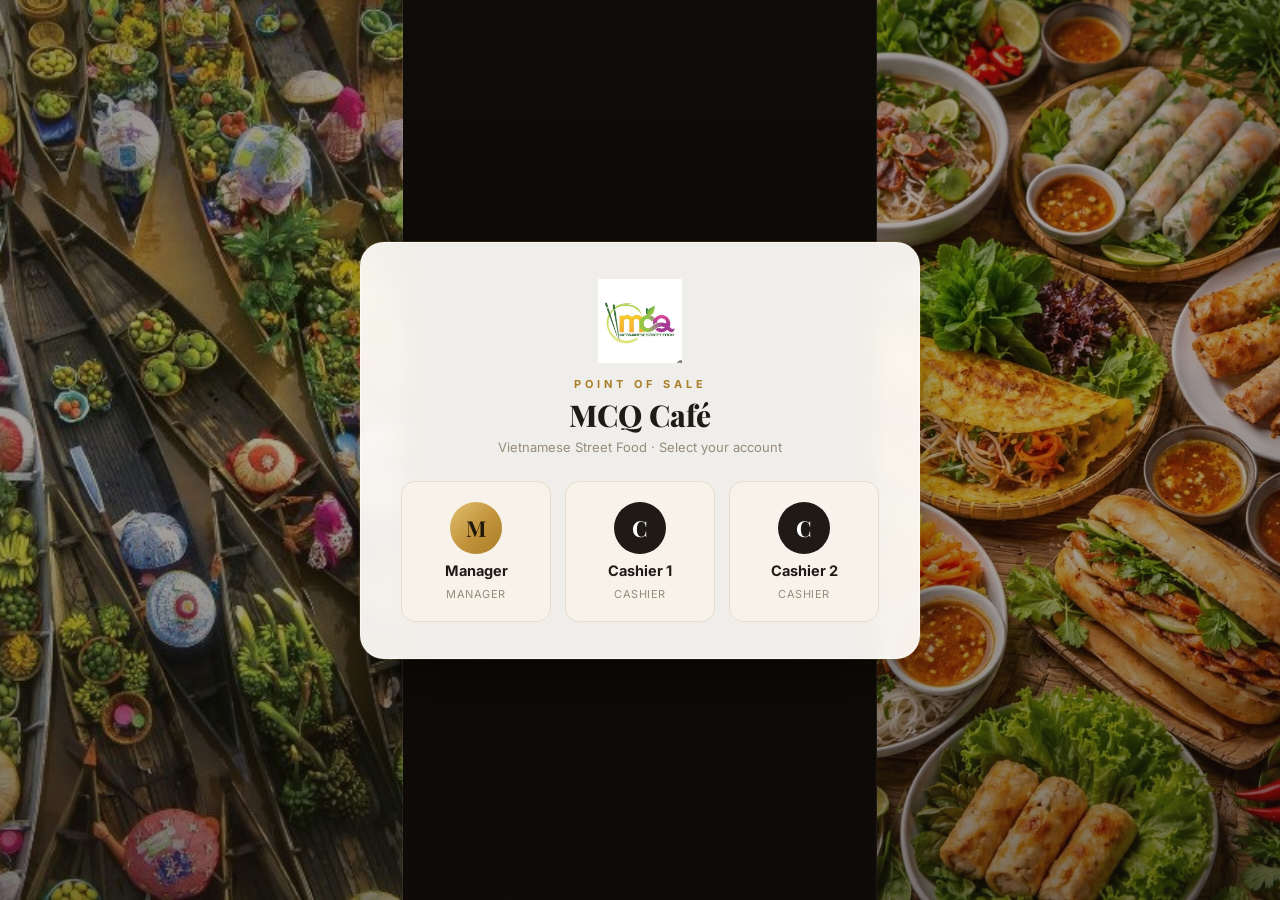
==== index.html @ 5439dcbd "Redesign checkout + live customer display with thank-you Counter / checkout: - Bigger, organised che" ====
<!DOCTYPE html>
<html lang="en">
<head>
  <meta charset="UTF-8">
  <meta name="viewport" content="width=device-width, initial-scale=1.0, maximum-scale=1.0, user-scalable=no">
  <meta name="theme-color" content="#1d1916">
  <title>MCQ Café · POS</title>
  <link rel="preconnect" href="https://fonts.googleapis.com">
  <link rel="preconnect" href="https://fonts.gstatic.com" crossorigin>
  <link href="https://fonts.googleapis.com/css2?family=Playfair+Display:wght@600;700;800&family=Inter:wght@400;500;600;700&display=swap" rel="stylesheet">
  <link rel="stylesheet" href="assets/css/styles.css?v=26">
</head>
<body>
  <noscript>This POS requires JavaScript to be enabled.</noscript>
  <!-- App is rendered by assets/js/ui.js -->
  <script src="assets/js/data.js?v=26"></script>
  <script src="assets/js/store.js?v=26"></script>
  <script src="assets/js/ui.js?v=26"></script>
</body>
</html>
---- assets/css/styles.css ----
/* ============================================================================
 * MCQ Café POS — Stylesheet
 * A warm, premium Vietnamese-café aesthetic: charcoal + gold + cream.
 * ==========================================================================*/
:root {
  --bg: #efe9dd;
  /* soft pastel mesh on warm cream — faint colour blooms in the corners give the
   * canvas life without competing with the vivid menu colours. */
  --bg-grad:
    radial-gradient(58% 52% at 6% 4%,  rgba(255, 188, 138, .26) 0%, rgba(255,188,138,0) 60%),
    radial-gradient(54% 50% at 96% 3%, rgba(140, 210, 190, .22) 0%, rgba(140,210,190,0) 62%),
    radial-gradient(60% 58% at 92% 94%, rgba(188, 164, 230, .20) 0%, rgba(188,164,230,0) 62%),
    radial-gradient(56% 54% at 3% 97%, rgba(245, 205, 120, .22) 0%, rgba(245,205,120,0) 60%),
    linear-gradient(135deg, #f7f2ea 0%, #ebe2d2 100%);
  --surface: #fffdf9;
  --surface-2: #f8f3ea;
  --ink: #1f1a15;
  --ink-2: #50473d;
  --muted: #968c7d;
  --line: #e7ddcd;
  --rail: #1a1613;
  --rail-2: #2a231d;
  --rail-grad: linear-gradient(180deg, #221c17 0%, #15110d 100%);
  --rail-ink: #efe7d8;
  --rail-muted: #a3977f;
  --gold: #c79a3f;
  --gold-2: #a87e28;
  --gold-3: #8a661d;
  --gold-grad: linear-gradient(135deg, #e3c071 0%, #c1923a 55%, #a87e28 100%);
  --gold-soft: #f4e9cd;
  --red: #9b2226;
  --red-soft: #f6e3e0;
  --green: #2f8f63;
  --green-2: #267350;
  --green-soft: #e3f3ea;
  --purple: #7251b5;
  --purple-2: #4b2e83;
  --purple-soft: #f1ebfb;
  --accent: #c79a3f; /* per-category colour; overridden inline per chip/card */
  --radius: 14px;
  --radius-sm: 10px;
  --shadow: 0 12px 34px -14px rgba(45, 32, 12, 0.30);
  --shadow-sm: 0 2px 10px -3px rgba(45, 32, 12, 0.20);
  --serif: 'Playfair Display', Georgia, serif;
  --sans: 'Inter', -apple-system, BlinkMacSystemFont, 'Segoe UI', sans-serif;
}

* { box-sizing: border-box; margin: 0; padding: 0; }
html, body { height: 100%; }
body {
  font-family: var(--sans);
  color: var(--ink);
  background: var(--bg-grad);
  background-attachment: fixed;
  -webkit-font-smoothing: antialiased;
  overflow: hidden;
}
button { font-family: inherit; cursor: pointer; border: none; background: none; color: inherit; }
input, select, textarea { font-family: inherit; font-size: 14px; color: var(--ink); }
::-webkit-scrollbar { width: 9px; height: 9px; }
::-webkit-scrollbar-thumb { background: #d8cdbb; border-radius: 8px; }
::-webkit-scrollbar-track { background: transparent; }

/* ---- App shell --------------------------------------------------------- */
#app { display: flex; height: 100vh; height: 100dvh; }
#main { flex: 1; display: flex; flex-direction: column; min-width: 0; }

/* ---- Rail -------------------------------------------------------------- */
#rail {
  width: 104px; background: var(--rail-grad); color: var(--rail-ink);
  display: flex; flex-direction: column; align-items: center;
  padding: 18px 10px; gap: 8px; flex-shrink: 0;
  border-right: 1px solid rgba(199, 154, 63, .22);
  box-shadow: 1px 0 0 rgba(0,0,0,.2);
}
.brand { text-align: center; margin-bottom: 14px; }
.brand-mark {
  font-family: var(--serif); font-weight: 800; font-size: 26px;
  letter-spacing: 1px; color: var(--gold);
  width: 56px; height: 56px; line-height: 56px; margin: 0 auto;
  border: 2px solid var(--gold); border-radius: 16px;
  background: linear-gradient(160deg, #2a241f, #181410);
}
.brand-sub { font-size: 10px; letter-spacing: 4px; color: var(--rail-muted); margin-top: 6px; }
.rail-nav { display: flex; flex-direction: column; gap: 6px; width: 100%; }
.rail-btn {
  position: relative; width: 100%; padding: 14px 6px; border-radius: var(--radius-sm);
  display: flex; flex-direction: column; align-items: center; gap: 5px;
  color: var(--rail-muted); transition: .18s; font-size: 11.5px; font-weight: 600;
}
.rail-btn .rail-ico { font-size: 23px; filter: grayscale(.2); }
.rail-btn:hover { background: var(--rail-2); color: var(--rail-ink); }
.rail-btn.active { background: var(--gold-grad); color: #1d1610; box-shadow: 0 6px 16px -6px rgba(199,154,63,.6); }
.rail-btn.active .rail-ico { filter: none; }
.rail-badge {
  position: absolute; top: 6px; right: 14px; background: var(--red); color: #fff;
  font-size: 10px; min-width: 17px; height: 17px; line-height: 17px; border-radius: 9px; padding: 0 4px;
}
.rail-foot { margin-top: auto; font-size: 10px; color: var(--rail-muted); display: flex; flex-direction: column; align-items: center; gap: 3px; }
.rail-foot .rail-ico { font-size: 10px; }

/* ---- Topbar ------------------------------------------------------------ */
#topbar {
  height: 66px; flex-shrink: 0; background: var(--surface);
  border-bottom: 1px solid var(--line);
  box-shadow: 0 1px 0 rgba(199,154,63,.18), var(--shadow-sm);
  display: flex; align-items: center; justify-content: space-between; padding: 0 26px; z-index: 2;
}
#topbar h1 { font-family: var(--serif); font-size: 23px; font-weight: 700; }
.tb-tag { font-family: var(--sans); font-size: 12px; font-weight: 500; color: var(--gold-2); letter-spacing: 1px; margin-left: 8px; text-transform: uppercase; }
.tb-right { display: flex; align-items: center; gap: 16px; }
.tb-clock { font-size: 13px; color: var(--ink-2); font-weight: 500; }
.tb-cashier { display: flex; align-items: center; gap: 7px; font-size: 13px; font-weight: 600; background: var(--surface-2); padding: 8px 14px; border-radius: 30px; border: 1px solid var(--line); }
.tb-cashier .dot { width: 8px; height: 8px; border-radius: 50%; background: var(--green); }
body.training-mode #topbar {
  border-bottom-color: rgba(114, 81, 181, .45);
  box-shadow: inset 0 -3px 0 rgba(155, 34, 38, .16), 0 2px 0 rgba(114,81,181,.22), var(--shadow-sm);
}
body.training-mode #view::after {
  content: 'TRAINING MODE';
  position: fixed; right: 34px; bottom: 28px; z-index: 6; pointer-events: none;
  font-family: var(--serif); font-size: 42px; font-weight: 800; letter-spacing: 2px;
  color: var(--purple); opacity: .105; transform: rotate(-8deg);
}

#view { flex: 1; min-height: 0; overflow: hidden; }

/* ======================================================================== *
 * POS
 * ======================================================================== */
.pos { display: grid; grid-template-columns: minmax(0, 1fr) 560px; height: 100%; min-height: 0; }
.pos-menu { display: flex; flex-direction: column; min-width: 0; min-height: 0; padding: 20px 24px 0; overflow: hidden; }
.pos-cart { background: var(--surface); border-left: 1px solid var(--line); display: flex; flex-direction: column; min-height: 0; }
.pos-cart.cart-flash { animation: cartFlash .48s ease; }
@keyframes cartFlash {
  0% { box-shadow: inset 5px 0 0 rgba(47,143,99,0), inset 0 0 0 rgba(199,154,63,0); }
  35% { box-shadow: inset 5px 0 0 rgba(47,143,99,.42), inset 0 0 0 999px rgba(244,233,205,.18); }
  100% { box-shadow: inset 5px 0 0 rgba(47,143,99,0), inset 0 0 0 rgba(199,154,63,0); }
}

/* category bar — wraps so every category is always one tap away (no hidden scroll) */
.cat-bar { display: flex; flex-wrap: wrap; gap: 10px; padding-bottom: 14px; flex-shrink: 0; }
.cat-chip {
  display: flex; align-items: center; gap: 10px; white-space: nowrap;
  min-height: 52px; padding: 12px 20px 12px 12px; border-radius: 30px;
  background: color-mix(in srgb, var(--accent) 8%, var(--surface));
  border: 1.5px solid color-mix(in srgb, var(--accent) 30%, var(--line));
  font-size: 15.5px; font-weight: 700; color: color-mix(in srgb, var(--accent) 52%, var(--ink));
  transition: .15s; box-shadow: var(--shadow-sm);
}
/* each chip carries its colour in a little token, even at rest */
.cat-chip .cat-ico {
  font-size: 19px; width: 34px; height: 34px; line-height: 34px; text-align: center;
  border-radius: 50%; background: color-mix(in srgb, var(--accent) 20%, #fff);
  box-shadow: inset 0 0 0 1.5px color-mix(in srgb, var(--accent) 35%, transparent);
  transition: .15s;
}
.cat-chip:hover {
  background: color-mix(in srgb, var(--accent) 15%, var(--surface));
  border-color: var(--accent); color: color-mix(in srgb, var(--accent) 70%, var(--ink));
  transform: translateY(-1px);
}
.cat-chip.active {
  background: linear-gradient(135deg, color-mix(in srgb, var(--accent) 86%, #fff), var(--accent));
  color: #fff; border-color: var(--accent); text-shadow: 0 1px 2px rgba(0,0,0,.28);
  box-shadow: 0 9px 20px -8px color-mix(in srgb, var(--accent) 75%, transparent);
}
.cat-chip.active .cat-ico { background: rgba(255,255,255,.22); box-shadow: inset 0 0 0 1.5px rgba(255,255,255,.35); }

.training-banner {
  display: flex; align-items: center; justify-content: space-between; gap: 14px;
  margin-bottom: 12px; padding: 12px 16px; border-radius: var(--radius-sm);
  background: linear-gradient(100deg, var(--purple-soft), #fff8f1);
  border: 1px solid rgba(114, 81, 181, .28); color: var(--purple-2);
  font-size: 13.5px; font-weight: 700;
}
.training-banner span { color: var(--purple); font-weight: 600; }

/* menu grid */
.menu-grid {
  flex: 1; min-height: 0; overflow-y: auto; overflow-x: hidden; padding: 2px 4px 22px 0;
  display: grid; grid-template-columns: repeat(auto-fill, minmax(220px, 1fr)); grid-auto-rows: minmax(300px, auto); gap: 15px; align-content: start; align-items: stretch;
}
.m-card {
  position: relative; background: var(--surface);
  border: 1.5px solid color-mix(in srgb, var(--accent) 24%, var(--line));
  border-radius: var(--radius); text-align: left;
  display: flex; flex-direction: column; min-height: 300px; cursor: pointer;
  transition: transform .14s, box-shadow .14s, border-color .14s; box-shadow: var(--shadow-sm); overflow: hidden;
}
.m-card:hover:not(.disabled) {
  transform: translateY(-5px); border-color: var(--accent);
  box-shadow: 0 18px 36px -16px color-mix(in srgb, var(--accent) 62%, transparent), var(--shadow-sm);
}
.m-card:focus-visible { outline: 3px solid var(--gold-soft); border-color: var(--gold); }
.m-card:active:not(.disabled) { transform: translateY(-1px); }
.m-card.tap-pop:not(.disabled) { animation: cardTap .24s cubic-bezier(.2,.85,.2,1); }
@keyframes cardTap {
  0% { transform: translateY(0) scale(1); }
  45% { transform: translateY(2px) scale(.982); }
  100% { transform: translateY(0) scale(1); }
}
.m-card.disabled { opacity: .55; cursor: not-allowed; }

/* Fixed photo cell: image, badge, name and price cannot overlap. */
.m-thumb { position: relative; width: 100%; height: 190px; flex: 0 0 190px; background: radial-gradient(120% 120% at 50% 30%, color-mix(in srgb, var(--accent) 16%, #fff), color-mix(in srgb, var(--accent) 32%, #efe6d4)); overflow: hidden; }
.m-thumb img { position: absolute; inset: 0; width: 100%; height: 100%; object-fit: cover; display: block; z-index: 1; transition: transform .35s ease; }
.m-card:hover:not(.disabled) .m-thumb img { transform: scale(1.06); }
.m-thumb-ico { position: absolute; inset: 0; display: flex; align-items: center; justify-content: center; font-size: 44px; opacity: .5; z-index: 0; }
.m-thumb.noimg { background: linear-gradient(150deg, color-mix(in srgb, var(--accent) 22%, #fff), #fff); }
.m-thumb-scrim { position: absolute; inset: 0; z-index: 2; background: linear-gradient(180deg, rgba(0,0,0,.12) 0%, rgba(0,0,0,0) 38%, rgba(0,0,0,0) 70%, rgba(0,0,0,.04) 100%); pointer-events: none; }
.m-badge { position: absolute; top: 8px; right: 8px; z-index: 3; background: var(--red); color: #fff; font-size: 10.5px; font-weight: 800; padding: 3px 8px; border-radius: 20px; box-shadow: 0 3px 8px -2px rgba(155,34,38,.6); }
.m-tag { position: absolute; top: 8px; left: 8px; z-index: 3; font-size: 9px; font-weight: 700; text-transform: uppercase; letter-spacing: .4px; padding: 3px 7px; border-radius: 6px; }
.m-tag.takeaway { background: rgba(255,255,255,.92); color: var(--gold-3); }
.m-tag.sold { background: var(--red); color: #fff; }
/* Compact drag handle — no text on the photo. Slide right to toggle sold-out;
 * a soft trail only appears while dragging, so at rest it's just a small knob. */
.sold-slider {
  --sold-dx: 0px;
  position: absolute; left: 8px; bottom: 8px; z-index: 4;
  width: 32px; height: 32px; touch-action: pan-y; cursor: grab;
  opacity: .72; transition: opacity .15s;
}
.m-card:hover .sold-slider, .m-card.disabled .sold-slider, .sold-slider.dragging { opacity: 1; }
.sold-slider.dragging { cursor: grabbing; }
/* growing trail (revealed only on drag) */
.sold-slider::before {
  content: ''; position: absolute; left: 0; top: 0; height: 32px;
  width: calc(32px + var(--sold-dx)); border-radius: 999px;
  background: rgba(155,34,38,.16); border: 1px solid rgba(155,34,38,.30);
  opacity: 0; transition: opacity .15s; pointer-events: none;
}
.sold-slider.dragging::before, .sold-slider.armed::before { opacity: 1; }
.sold-slider.restore::before { background: rgba(47,143,99,.16); border-color: rgba(47,143,99,.32); }
.sold-slider-knob {
  position: absolute; left: 0; top: 0; z-index: 2; width: 32px; height: 32px; border-radius: 50%;
  display: flex; align-items: center; justify-content: center;
  background: rgba(255,253,249,.94); color: var(--red);
  font-size: 17px; line-height: 1; font-weight: 900;
  box-shadow: 0 3px 9px -3px rgba(0,0,0,.5), inset 0 0 0 1.5px rgba(155,34,38,.32);
  transition: transform .18s cubic-bezier(.2,.85,.2,1), background .16s ease, color .16s ease, box-shadow .16s ease;
}
.sold-slider.restore .sold-slider-knob { color: var(--green); box-shadow: 0 3px 9px -3px rgba(0,0,0,.5), inset 0 0 0 1.5px rgba(47,143,99,.34); }
.sold-slider.dragging .sold-slider-knob { transition: background .16s ease, color .16s ease, box-shadow .16s ease; }
.sold-slider.armed .sold-slider-knob { background: var(--red); color: #fff; box-shadow: 0 5px 13px -3px rgba(155,34,38,.7); }
.sold-slider.restore.armed .sold-slider-knob { background: var(--green); box-shadow: 0 5px 13px -3px rgba(47,143,99,.7); }

.m-body {
  position: relative; padding: 16px 15px 15px; display: flex; flex-direction: column; gap: 8px;
  flex: 1 1 auto; min-height: 110px;
  background: linear-gradient(180deg, color-mix(in srgb, var(--accent) 8%, var(--surface)) 0%, var(--surface) 64%);
  border-top: 1px solid color-mix(in srgb, var(--accent) 22%, var(--line));
}
/* colour band that ties the card to its category */
.m-body::before {
  content: ''; position: absolute; left: 0; right: 0; top: -1px; height: 4px;
  background: linear-gradient(90deg, var(--accent), color-mix(in srgb, var(--accent) 45%, #fff));
}
.m-name { font-size: 15.8px; font-weight: 700; line-height: 1.28; color: var(--ink); min-height: 40px; overflow-wrap: anywhere; }
.m-price { margin-top: auto; min-height: 26px; font-size: 19px; font-weight: 800; color: color-mix(in srgb, var(--accent) 72%, var(--ink)); display: flex; align-items: baseline; gap: 7px; }
.m-old { font-size: 12px; font-weight: 500; color: var(--muted); text-decoration: line-through; }
.m-new { color: var(--red); }
.combo .m-thumb { background: radial-gradient(120% 120% at 50% 30%, color-mix(in srgb, var(--accent) 20%, #fff), color-mix(in srgb, var(--accent) 38%, #f0e8f8)); }
.empty-grid { grid-column: 1/-1; text-align: center; color: var(--muted); padding: 60px 0; }
/* a clearer, easier-to-grab scrollbar for the product grid */
.menu-grid::-webkit-scrollbar { width: 12px; }
.menu-grid::-webkit-scrollbar-thumb { background: #cdbfa6; border-radius: 8px; border: 3px solid transparent; background-clip: padding-box; }
.menu-grid::-webkit-scrollbar-thumb:hover { background: var(--gold-2); background-clip: padding-box; }

/* ---- Cart -------------------------------------------------------------- */
.cart-head { padding: 20px 20px 14px; display: flex; align-items: center; gap: 12px; }
.seg { display: inline-flex; background: var(--surface-2); border: 1px solid var(--line); border-radius: 12px; padding: 4px; gap: 4px; }
.seg.full { display: flex; width: 100%; }
.seg button { flex: 1; min-height: 48px; padding: 13px 16px; border-radius: 9px; font-size: 14.5px; font-weight: 700; color: var(--ink-2); white-space: nowrap; transition: .14s; }
.seg button.on { background: var(--surface); color: var(--ink); box-shadow: var(--shadow-sm); }
.cart-head .seg { flex: 1; }
.cart-meta { padding: 0 20px 14px; display: flex; gap: 10px; }
.meta-in { flex: 1; min-width: 0; padding: 13px 15px; border-radius: var(--radius-sm); border: 1px solid var(--line); background: var(--surface-2); outline: none; font-size: 15px; }
.meta-in:focus { border-color: var(--gold); background: #fff; }

/* loyalty member row in the cart */
.cart-member { margin: 0 20px 12px; width: calc(100% - 40px); display: flex; align-items: center; gap: 10px; padding: 12px 14px; border-radius: var(--radius-sm); border: 1px dashed var(--gold); background: var(--gold-soft); color: var(--gold-3); font-weight: 700; font-size: 14px; transition: .14s; }
button.cart-member:hover { background: color-mix(in srgb, var(--gold-soft), #fff 12%); border-color: var(--gold-2); }
.cart-member.on { border-style: solid; background: var(--gold-soft); }
.cm-star { font-size: 17px; }
.cm-info { display: flex; flex-direction: column; line-height: 1.25; text-align: left; }
.cm-info b { font-size: 14.5px; color: var(--ink); }
.cm-info em { font-style: normal; font-size: 12px; color: var(--gold-3); font-weight: 700; }
.cm-x { margin-left: auto; width: 28px; height: 28px; border-radius: 8px; background: rgba(0,0,0,.06); color: var(--gold-3); font-size: 12px; }
.cm-x:hover { background: var(--red-soft); color: var(--red); }

/* member scan modal */
.member-scan { display: flex; flex-direction: column; gap: 14px; }
.big-input { width: 100%; padding: 16px 18px; border-radius: var(--radius-sm); border: 1px solid var(--line); background: var(--surface-2); font-size: 20px; font-weight: 700; outline: none; text-align: center; letter-spacing: 1px; }
.big-input:focus { border-color: var(--gold); background: #fff; }
.member-quick { display: flex; flex-wrap: wrap; gap: 8px; }

.cart-list { flex: 1 1 0; min-height: 0; overflow-y: auto; padding: 4px 20px; }
.cart-empty { text-align: center; color: var(--muted); padding: 50px 20px; }
.cart-empty-ico { font-size: 42px; opacity: .35; margin-bottom: 10px; }
.cart-empty p { font-weight: 600; color: var(--ink-2); }
.cart-empty span { font-size: 12.5px; }
.cart-item { padding: 14px 0; border-bottom: 1px solid var(--line); }
.ci-head { display: flex; justify-content: space-between; gap: 10px; }
.ci-name { font-weight: 700; font-size: 15.5px; line-height: 1.3; }
.ci-amt { font-weight: 800; font-size: 15.5px; white-space: nowrap; }
.ci-comp { font-size: 12.8px; color: var(--ink-2); margin-top: 4px; line-height: 1.5; }
.ci-note { font-size: 12.8px; color: var(--gold-2); margin-top: 4px; }
.ci-addprice { color: var(--ink-2); font-weight: 600; }
.ci-mods { display: flex; flex-wrap: wrap; gap: 4px; margin-top: 5px; }
.ci-mods span { font-size: 10.5px; font-weight: 600; background: var(--surface-2); border: 1px solid var(--line); color: var(--ink-2); padding: 2px 7px; border-radius: 20px; }
.ci-customize { padding: 0 15px; height: 38px; border-radius: 10px; background: var(--surface-2); border: 1px solid var(--line); font-size: 13px; font-weight: 700; color: var(--ink-2); }
.ci-customize:hover { border-color: var(--gold); background: var(--gold-soft); color: var(--gold-2); }
.ci-customize.on { background: var(--gold-soft); border-color: var(--gold); color: var(--gold-2); }
.ci-meta { margin-top: 5px; }
.ci-unit { font-size: 12.3px; color: var(--muted); }
.ci-promo { color: var(--red); font-weight: 600; margin-left: 4px; }
.ci-actions { display: flex; align-items: center; gap: 9px; margin-top: 11px; }
.stepper { display: inline-flex; align-items: center; background: var(--surface-2); border: 1px solid var(--line); border-radius: 10px; overflow: hidden; }
.stepper button { width: 38px; height: 38px; font-size: 20px; font-weight: 700; color: var(--ink-2); }
.stepper button:hover { background: var(--gold-soft); color: var(--gold-2); }
.stepper span { min-width: 34px; text-align: center; font-weight: 800; font-size: 14.5px; }
.ci-ico { width: 38px; height: 38px; border-radius: 10px; background: var(--surface-2); border: 1px solid var(--line); font-size: 14px; }
.ci-ico:hover { background: var(--gold-soft); }
.ci-ico.danger { margin-left: auto; }
.ci-ico.danger:hover { background: var(--red-soft); }
.qty-shortcuts { display: inline-flex; gap: 5px; }
.qty-shortcuts button {
  min-width: 38px; height: 38px; border-radius: 10px; background: var(--surface-2);
  border: 1px solid var(--line); color: var(--ink-2); font-size: 13px; font-weight: 800;
}
.qty-shortcuts button:hover, .qty-shortcuts button.on { background: var(--gold-soft); border-color: var(--gold); color: var(--gold-2); }

.cart-totals { padding: 18px 20px; border-top: 1px solid var(--line); background: #fffaf0; box-shadow: inset 0 1px 0 rgba(199, 154, 63, .18); }
.tot-row { display: flex; justify-content: space-between; align-items: baseline; gap: 14px; font-size: 16px; padding: 4px 0; }
.tot-row.muted { color: var(--muted); font-size: 13.5px; }
.tot-row.promo { color: var(--red); font-weight: 600; }
.tot-row.grand { font-size: 28px; font-weight: 800; font-family: var(--serif); padding-top: 11px; margin-top: 7px; border-top: 1px dashed var(--line); }
.cart-count { display: inline-block; font-weight: 900; color: var(--ink); }
.cart-count.count-pulse { animation: countPulse .46s ease; }
@keyframes countPulse {
  0% { transform: scale(1); color: var(--ink); }
  42% { transform: scale(1.24); color: var(--green); }
  100% { transform: scale(1); color: var(--ink); }
}
.cart-foot { padding: 15px 20px 20px; background: var(--surface-2); }
.cart-foot-row { display: flex; gap: 10px; margin-bottom: 12px; }
.cart-foot-row .ghost-btn { flex: 1; }
.charge-btn {
  width: 100%; min-height: 72px; padding: 20px 22px; border-radius: var(--radius); color: #fff;
  background: linear-gradient(135deg, #2f8f63, #267350);
  display: flex; justify-content: space-between; align-items: center;
  font-size: 19px; font-weight: 800; transition: .15s; box-shadow: 0 8px 20px -8px rgba(38, 115, 80, .6);
}
.charge-btn:hover:not(:disabled) { transform: translateY(-2px); }
.charge-amt { font-family: var(--serif); font-size: 28px; }
.charge-btn:disabled, .ghost-btn:disabled, .solid-btn:disabled, .complete-btn:disabled, .seg button:disabled { opacity: .45; cursor: not-allowed; }

/* ---- Buttons ----------------------------------------------------------- */
.ghost-btn { min-height: 44px; padding: 12px 17px; border-radius: var(--radius-sm); background: var(--surface); border: 1px solid var(--line); font-size: 14.5px; font-weight: 700; color: var(--ink-2); transition: .14s; }
.ghost-btn:hover:not(:disabled) { border-color: var(--gold); color: var(--ink); }
.ghost-btn.danger:hover:not(:disabled) { border-color: var(--red); color: var(--red); }
.ghost-btn.sm, .solid-btn.sm { min-height: 38px; padding: 9px 14px; font-size: 13px; }
.solid-btn { min-height: 44px; padding: 12px 18px; border-radius: var(--radius-sm); background: var(--ink); color: #fff; font-size: 14.5px; font-weight: 700; transition: .14s; }
.solid-btn:hover:not(:disabled) { background: var(--gold-grad); color: #20180a; }
.solid-btn.danger { background: var(--red); }
.solid-btn.full { width: 100%; }
.mini-btn { min-height: 34px; padding: 8px 13px; border-radius: 8px; background: var(--surface-2); border: 1px solid var(--line); font-size: 13px; font-weight: 700; color: var(--ink-2); }
.mini-btn:hover { border-color: var(--gold); }
.mini-btn.danger:hover { border-color: var(--red); color: var(--red); }

/* ======================================================================== *
 * Modals
 * ======================================================================== */
#modal-root { display: none; }
#modal-root.show { display: block; }
.overlay { position: fixed; inset: 0; background: rgba(28, 22, 14, .5); -webkit-backdrop-filter: blur(3px); backdrop-filter: blur(3px); display: flex; align-items: center; justify-content: center; padding: 20px; z-index: 50; animation: fade .15s ease; }
@keyframes fade { from { opacity: 0; } }
.modal { background: var(--surface); border-radius: 20px; width: 100%; max-width: 440px; max-height: 90vh; display: flex; flex-direction: column; box-shadow: 0 30px 80px -20px rgba(0,0,0,.4); animation: pop .18s ease; overflow: hidden; }
@keyframes pop { from { transform: translateY(14px) scale(.98); opacity: 0; } }
.modal.paper-modal { animation: paperSlide .32s cubic-bezier(.18,.9,.2,1); transform-origin: 50% 100%; }
@keyframes paperSlide {
  from { transform: translateY(46px) scale(.985); opacity: 0; }
  55% { transform: translateY(-4px) scale(1); opacity: 1; }
  to { transform: translateY(0) scale(1); opacity: 1; }
}
/* content refresh inside an already-open modal — no re-entrance animation (no flash) */
#modal-root.reopen .overlay { animation: none; }
#modal-root.reopen .modal { animation: none; }
.modal.sm { max-width: 400px; } .modal.md { max-width: 540px; } .modal.lg { max-width: 860px; }
.modal.xl { max-width: 1120px; }
.modal-head { display: flex; align-items: center; justify-content: space-between; padding: 18px 22px; border-bottom: 1px solid var(--line); }
.modal-head h3 { font-family: var(--serif); font-size: 19px; font-weight: 700; }
.modal-head .x { width: 32px; height: 32px; border-radius: 9px; background: var(--surface-2); color: var(--muted); font-size: 13px; }
.modal-head .x:hover { background: var(--red-soft); color: var(--red); }
.modal-body { padding: 22px; overflow-y: auto; }
.modal-foot { padding: 18px 22px; border-top: 1px solid var(--line); display: flex; gap: 12px; justify-content: flex-end; background: var(--surface-2); }
.confirm-msg { color: var(--ink-2); line-height: 1.6; }

/* notes / chips */
.note-area { width: 100%; min-height: 90px; padding: 12px; border-radius: var(--radius-sm); border: 1px solid var(--line); resize: vertical; outline: none; }
.note-area:focus { border-color: var(--gold); }
.quick-notes { display: flex; flex-wrap: wrap; gap: 7px; margin-top: 12px; }
.chip-btn { min-height: 40px; padding: 10px 16px; border-radius: 22px; background: var(--surface-2); border: 1px solid var(--line); font-size: 14px; font-weight: 700; color: var(--ink-2); transition: .14s; }
.chip-btn:hover { border-color: var(--gold); background: var(--gold-soft); }
.chip-btn.accent { background: var(--gold-soft); border-color: var(--gold); color: var(--gold-2); }

/* discount */
.disc-grid { display: flex; flex-direction: column; gap: 14px; }
.big-in { padding: 16px; font-size: 28px; font-weight: 700; text-align: center; border-radius: var(--radius-sm); border: 1px solid var(--line); outline: none; font-family: var(--serif); }
.big-in:focus { border-color: var(--gold); }
.hint { font-size: 12.5px; color: var(--muted); line-height: 1.6; }

/* combo */
.combo-price-tag { background: var(--gold-soft); border-radius: var(--radius-sm); padding: 12px 16px; font-size: 13px; color: var(--gold-2); font-weight: 600; margin-bottom: 16px; }
.combo-price-tag strong { font-family: var(--serif); font-size: 18px; }
.combo-note { display: block; font-weight: 500; color: var(--ink-2); font-size: 11.5px; margin-top: 3px; }
.combo-slot { margin-bottom: 18px; }
.combo-slot-head { display: flex; justify-content: space-between; align-items: center; margin-bottom: 10px; font-weight: 600; font-size: 14px; }
.combo-slot-head .ok { color: var(--green); font-size: 12.5px; }
.combo-slot-head .req { color: var(--muted); font-size: 11px; text-transform: uppercase; letter-spacing: .5px; }
.combo-opts { display: grid; grid-template-columns: repeat(auto-fill, minmax(150px, 1fr)); gap: 8px; }
.combo-opt { padding: 11px 12px; border-radius: var(--radius-sm); background: var(--surface-2); border: 1px solid var(--line); font-size: 12.5px; font-weight: 600; text-align: left; transition: .14s; }
.combo-opt:hover { border-color: var(--gold); }
.combo-opt.sel { background: var(--ink); color: #fff; border-color: var(--ink); }

/* held */
.held-list { display: flex; flex-direction: column; gap: 10px; }
.held-card { display: flex; justify-content: space-between; align-items: center; padding: 14px 16px; border: 1px solid var(--line); border-radius: var(--radius-sm); background: var(--surface-2); }
.held-info strong { display: block; font-size: 14.5px; }
.held-info span { font-size: 12.5px; color: var(--muted); }
.held-actions { display: flex; gap: 8px; }

/* ---- Payment ----------------------------------------------------------- */
.pay-wrap { display: grid; grid-template-columns: 1fr 1fr; gap: 26px; }
.pay-summary { display: flex; flex-direction: column; gap: 16px; }
.pay-due { background: linear-gradient(160deg, #2a241f, #15110d); color: #f3ead6; border-radius: var(--radius); padding: 26px; text-align: center; box-shadow: var(--shadow); }
.pay-due span { display: block; font-size: 13px; color: var(--gold); text-transform: uppercase; letter-spacing: 2px; }
.pay-due strong { font-family: var(--serif); font-size: 60px; font-weight: 800; line-height: 1.05; }
.tender-list { display: flex; flex-direction: column; gap: 8px; }
.tender-row { display: flex; justify-content: space-between; font-size: 15px; font-weight: 700; padding: 13px 15px; background: var(--green-soft); border-radius: 10px; }
.tender-row.muted { background: var(--surface-2); color: var(--muted); border: 1px solid var(--line); }
.mini-x { color: var(--red); margin-left: 8px; font-size: 11px; }
.pay-stat { display: flex; gap: 10px; }
.pay-stat > div { flex: 1; background: var(--surface-2); border: 1px solid var(--line); border-radius: var(--radius-sm); padding: 16px; text-align: center; }
.pay-stat span { font-size: 12px; color: var(--muted); display: block; text-transform: uppercase; letter-spacing: .5px; }
.pay-stat b { font-size: 32px; font-weight: 800; font-family: var(--serif); }
.pay-stat b.change { color: var(--green); } .pay-stat b.remain { color: var(--red); }
.complete-btn { margin-top: auto; min-height: 64px; padding: 20px; border-radius: var(--radius); background: linear-gradient(135deg, #2f8f63, #267350); color: #fff; font-size: 18px; font-weight: 800; box-shadow: 0 8px 20px -8px rgba(38,115,80,.6); transition: .15s; }
.complete-btn:hover:not(:disabled) { transform: translateY(-2px); }
.pay-cash { display: flex; flex-direction: column; gap: 14px; }
.cash-display { background: var(--ink); color: var(--gold); font-family: var(--serif); font-size: 38px; font-weight: 800; text-align: right; padding: 16px 20px; border-radius: var(--radius-sm); }
.quick-cash { display: flex; flex-wrap: wrap; gap: 9px; }
.keypad { display: grid; grid-template-columns: repeat(3, 1fr); gap: 10px; }
.keypad button { min-height: 68px; padding: 20px; border-radius: var(--radius-sm); background: var(--surface-2); border: 1px solid var(--line); font-size: 22px; font-weight: 800; transition: .12s; }
.keypad button:hover { background: var(--gold-soft); border-color: var(--gold); }
.keypad button:active { transform: scale(.96); }
.pay-other { display: flex; flex-direction: column; gap: 14px; justify-content: center; height: 100%; }

/* ---- Checkout v2 (big, organised: order recap | money | tender pad) ---- */
.modal.xl .modal-body { padding: 20px; }
.pay2 { display: grid; grid-template-columns: 0.82fr 1fr 1.04fr; gap: 18px; align-items: stretch; }
/* left — live order recap */
.pay2-recap { display: flex; flex-direction: column; min-height: 0; background: var(--surface-2); border: 1px solid var(--line); border-radius: var(--radius); padding: 16px; }
.pay2-recap-head { display: flex; flex-direction: column; gap: 4px; font-weight: 800; font-size: 14px; padding-bottom: 12px; margin-bottom: 8px; border-bottom: 1px solid var(--line); }
.pay2-type { font-size: 12px; font-weight: 700; color: var(--gold-3); }
.pay2-recap-list { flex: 1; min-height: 64px; max-height: 340px; overflow-y: auto; display: flex; flex-direction: column; gap: 2px; }
.pr-line { display: grid; grid-template-columns: auto 1fr auto; gap: 10px; align-items: baseline; padding: 9px 2px; border-bottom: 1px dashed var(--line); font-size: 14px; }
.pr-q { font-family: var(--serif); font-weight: 800; color: var(--gold-2); }
.pr-n { font-weight: 700; line-height: 1.25; }
.pr-n em { display: block; font-style: normal; font-size: .78em; color: var(--muted); margin-top: 2px; }
.pr-a { font-weight: 800; white-space: nowrap; }
.pr-member { margin-top: 12px; padding: 12px 14px; border-radius: 12px; background: var(--gold-soft); border: 1px solid var(--gold); color: var(--gold-3); font-size: 13.5px; font-weight: 700; display: flex; flex-wrap: wrap; gap: 6px; align-items: baseline; }
.pr-member span { color: var(--green-2); font-weight: 800; }
.pr-addmember { margin-top: 12px; min-height: 46px; border: 1px dashed var(--gold); border-radius: 12px; background: transparent; color: var(--gold-3); font-weight: 700; font-size: 13.5px; transition: .14s; }
.pr-addmember:hover { background: var(--gold-soft); }
/* middle — money */
.pay2-money { display: flex; flex-direction: column; gap: 14px; }
.pay2-due { background: linear-gradient(160deg, #2a241f, #15110d); color: #f3ead6; border-radius: var(--radius); padding: 22px; text-align: center; box-shadow: var(--shadow); }
.pay2-due span { display: block; font-size: 12.5px; color: var(--gold); text-transform: uppercase; letter-spacing: 2px; }
.pay2-due strong { font-family: var(--serif); font-size: clamp(44px, 5.2vw, 66px); font-weight: 800; line-height: 1.04; }
.pay2-stat { display: flex; gap: 10px; }
.pay2-stat > div { flex: 1; border-radius: var(--radius-sm); padding: 14px; text-align: center; border: 1px solid var(--line); background: var(--surface-2); }
.pay2-stat span { font-size: 11.5px; color: var(--muted); display: block; text-transform: uppercase; letter-spacing: .5px; font-weight: 700; }
.pay2-stat b { font-size: clamp(26px, 3.4vw, 38px); font-weight: 800; font-family: var(--serif); }
.pay2-stat .change { background: var(--green-soft); border-color: var(--green); }
.pay2-stat .change b { color: var(--green-2); }
.pay2-stat .remain b { color: var(--red); }
.pay2-money .complete-btn { margin-top: auto; }
/* right — tender pad */
.pay2-method { display: flex; flex-direction: column; gap: 14px; min-width: 0; }
@media (max-width: 1080px) {
  .pay2 { grid-template-columns: 1fr 1fr; }
  .pay2-recap { grid-column: 1 / -1; }
  .pay2-recap-list { max-height: 150px; }
}
@media (max-width: 720px) {
  .pay2 { grid-template-columns: 1fr; }
}

/* ---- Receipt ----------------------------------------------------------- */
.receipt-frame { background: var(--surface-2); padding: 14px; border-radius: var(--radius); }
.receipt { background: #fff; max-width: 320px; margin: 0 auto; padding: 22px 20px; font-family: 'Inter', monospace; font-size: 12.5px; color: #2b241c; box-shadow: var(--shadow-sm); }
.r-head { text-align: center; }
.r-store { font-family: var(--serif); font-size: 22px; font-weight: 800; }
.r-tag { font-size: 10px; letter-spacing: 2px; text-transform: uppercase; color: var(--gold-2); margin: 2px 0 8px; }
.r-meta { font-size: 10.5px; color: var(--muted); line-height: 1.5; }
.r-sep { border-top: 1px dashed #c9bda8; margin: 12px 0; }
.r-info { display: grid; grid-template-columns: 1fr 1fr; gap: 4px 10px; font-size: 11px; }
.r-info span { color: var(--muted); } .r-info b { font-weight: 600; }
.r-line { margin-bottom: 7px; }
.r-line-top { display: flex; justify-content: space-between; gap: 8px; font-weight: 600; }
.r-comp, .r-note, .r-disc { font-size: 10.5px; color: var(--muted); padding-left: 12px; }
.r-disc { color: var(--red); }
.r-ordernote { font-size: 11px; font-style: italic; color: var(--ink-2); margin-top: 6px; }
.r-row { display: flex; justify-content: space-between; padding: 2px 0; }
.r-row.muted { color: var(--muted); font-size: 11px; }
.r-row.grand { font-family: var(--serif); font-size: 18px; font-weight: 800; padding-top: 6px; }
.r-foot { text-align: center; font-size: 11px; color: var(--ink-2); line-height: 1.6; }
.r-void { text-align: center; color: var(--red); font-weight: 800; margin-top: 10px; letter-spacing: 2px; }

/* ======================================================================== *
 * Pages (Orders / Dashboard / Menu / Settings)
 * ======================================================================== */
.page { height: 100%; overflow-y: auto; padding: 24px 28px 40px; }
.page-head { display: flex; align-items: center; justify-content: space-between; margin-bottom: 22px; }
.page-head h2 { font-family: var(--serif); font-size: 28px; font-weight: 700; }
.page-tools { display: flex; align-items: center; gap: 12px; }
.date-in { padding: 9px 13px; border-radius: var(--radius-sm); border: 1px solid var(--line); background: var(--surface); outline: none; }
.pill { background: var(--surface); border: 1px solid var(--line); padding: 9px 15px; border-radius: 30px; font-size: 13px; color: var(--ink-2); }
.pill b { color: var(--ink); }

/* tables */
.table-wrap { background: var(--surface); border: 1px solid var(--line); border-radius: var(--radius); overflow: hidden; box-shadow: var(--shadow-sm); }
.data-table { width: 100%; border-collapse: collapse; }
.data-table th { text-align: left; font-size: 11px; text-transform: uppercase; letter-spacing: .6px; color: var(--muted); padding: 14px 16px; border-bottom: 1px solid var(--line); background: var(--surface-2); }
.data-table td { padding: 13px 16px; border-bottom: 1px solid var(--line); font-size: 13.5px; }
.data-table tr:last-child td { border-bottom: none; }
.data-table tr.voided { opacity: .55; }
.data-table .num { text-align: right; }
.data-table .actions { display: flex; gap: 6px; justify-content: flex-end; }
.empty-cell { text-align: center; color: var(--muted); padding: 40px 0 !important; }
.status { font-size: 11px; font-weight: 700; padding: 4px 10px; border-radius: 20px; text-transform: uppercase; letter-spacing: .4px; }
.status.paid { background: var(--green-soft); color: var(--green); }
.status.voided { background: var(--red-soft); color: var(--red); }
.status.training { background: #efe7fb; color: #7251b5; }
.audit-table td { vertical-align: top; }
.audit-action { font-weight: 800; color: var(--ink); }
.audit-detail { color: var(--ink-2); max-width: 460px; }
.audit-level {
  display: inline-flex; align-items: center; min-width: 58px; justify-content: center;
  padding: 4px 9px; border-radius: 20px; font-size: 10.5px; font-weight: 900;
  text-transform: uppercase; letter-spacing: .45px; background: var(--surface-2); color: var(--ink-2);
}
.audit-level.warn { background: var(--red-soft); color: var(--red); }
.audit-level.notice { background: var(--purple-soft); color: var(--purple-2); }
.audit-level.info { background: var(--green-soft); color: var(--green); }

/* dashboard */
.kpi-grid { display: grid; grid-template-columns: repeat(auto-fit, minmax(150px, 1fr)); gap: 14px; margin-bottom: 18px; }
.kpi { background: var(--surface); border: 1px solid var(--line); border-radius: var(--radius); padding: 18px; box-shadow: var(--shadow-sm); }
.kpi-val { font-family: var(--serif); font-size: 26px; font-weight: 800; line-height: 1.1; }
.kpi-label { font-size: 12px; color: var(--ink-2); font-weight: 600; margin-top: 6px; }
.kpi-sub { font-size: 11px; color: var(--muted); margin-top: 2px; }
.dash-grid { display: grid; grid-template-columns: 1fr 1fr; gap: 16px; }
.panel { background: var(--surface); border: 1px solid var(--line); border-radius: var(--radius); padding: 20px; box-shadow: var(--shadow-sm); }
.panel.wide { grid-column: 1 / -1; }
.panel h3 { font-size: 15px; font-weight: 700; margin-bottom: 16px; }
.bars { display: flex; flex-direction: column; gap: 12px; }
.bar-row { display: grid; grid-template-columns: 150px 1fr auto; align-items: center; gap: 12px; font-size: 12.5px; }
.bar-label { font-weight: 600; white-space: nowrap; overflow: hidden; text-overflow: ellipsis; }
.bar-track { background: var(--surface-2); height: 10px; border-radius: 6px; overflow: hidden; }
.bar-fill { height: 100%; background: var(--gold); border-radius: 6px; transition: width .4s ease; }
.bar-val { font-weight: 700; white-space: nowrap; }
.muted-p { color: var(--muted); font-size: 13px; }
.top-list { display: flex; flex-direction: column; }
.top-row { display: grid; grid-template-columns: 28px 1fr auto auto; gap: 12px; align-items: center; padding: 11px 0; border-bottom: 1px solid var(--line); font-size: 13.5px; }
.top-row:last-child { border-bottom: none; }
.rank { width: 26px; height: 26px; line-height: 26px; text-align: center; border-radius: 8px; background: var(--gold-soft); color: var(--gold-2); font-weight: 700; font-size: 12px; }
.top-name { font-weight: 600; }
.top-qty { color: var(--muted); font-size: 12px; }
.top-rev { font-weight: 700; }
.heatmap { display: grid; grid-template-columns: repeat(8, 1fr); gap: 8px; }
.heat-cell {
  position: relative;
  min-height: 72px; padding: 10px; border-radius: var(--radius-sm);
  background: rgba(199, 154, 63, var(--heat-bg));
  border: 1px solid rgba(199, 154, 63, var(--heat-border));
  display: flex; flex-direction: column; justify-content: space-between; gap: 4px;
}
.heat-cell::after {
  content: attr(data-tip);
  position: absolute; left: 50%; bottom: calc(100% + 8px); z-index: 8;
  transform: translateX(-50%) translateY(4px); opacity: 0; pointer-events: none;
  background: var(--ink); color: #fff; border: 1px solid rgba(199,154,63,.28);
  border-radius: 9px; padding: 7px 10px; white-space: nowrap;
  font-size: 11.5px; font-weight: 800; box-shadow: var(--shadow-sm);
  transition: opacity .14s ease, transform .14s ease;
}
.heat-cell:hover::after { opacity: 1; transform: translateX(-50%) translateY(0); }
.heat-cell span { font-size: 11px; font-weight: 800; color: var(--gold-3); }
.heat-cell b { font-family: var(--serif); font-size: 17px; font-weight: 800; }
.heat-cell em { font-style: normal; color: var(--ink-2); font-size: 11px; font-weight: 700; }
.staff-report { display: flex; flex-direction: column; }
.staff-report-row {
  display: grid; grid-template-columns: 28px 1fr auto auto auto auto; gap: 12px; align-items: center;
  padding: 11px 0; border-bottom: 1px solid var(--line); font-size: 13.5px;
}
.staff-report-row:last-child { border-bottom: none; }
.staff-name-report { font-weight: 800; }
.staff-refund { color: var(--red); font-size: 12px; font-weight: 700; }

/* menu manager */
.mm-wrap { display: flex; flex-direction: column; gap: 18px; }
.mm-section { background: var(--surface); border: 1px solid var(--line); border-radius: var(--radius); padding: 18px 20px; box-shadow: var(--shadow-sm); }
.mm-head { display: flex; justify-content: space-between; align-items: center; margin-bottom: 12px; }
.mm-head h3 { font-size: 16px; font-weight: 700; }
.mm-list { display: flex; flex-direction: column; }
.mm-row { display: grid; grid-template-columns: 1fr auto auto auto auto; gap: 10px; align-items: center; padding: 9px 0; border-bottom: 1px solid var(--line); }
.mm-row:last-child { border-bottom: none; }
.mm-row.off { opacity: .5; }
.mm-name { font-weight: 600; font-size: 13.5px; display: flex; align-items: center; gap: 7px; flex-wrap: wrap; }
.mm-flag { font-size: 9.5px; font-weight: 700; text-transform: uppercase; letter-spacing: .3px; padding: 2px 6px; border-radius: 5px; background: var(--gold-soft); color: var(--gold-2); }
.mm-flag.combo { background: #efe7fb; color: #7251b5; }
.mm-price { display: flex; align-items: center; gap: 3px; font-weight: 600; color: var(--ink-2); }
.mm-price input { width: 64px; padding: 7px 9px; border-radius: 8px; border: 1px solid var(--line); text-align: right; outline: none; }
.mm-price input:focus { border-color: var(--gold); }

/* settings */
.settings-grid { display: grid; grid-template-columns: 1fr 1fr; gap: 16px; }
.settings-grid .panel.wide { grid-column: 1 / -1; }
.form { display: flex; flex-direction: column; gap: 13px; }
.form label { display: flex; flex-direction: column; gap: 5px; font-size: 12px; font-weight: 600; color: var(--ink-2); }
.form input, .form select { padding: 10px 12px; border-radius: var(--radius-sm); border: 1px solid var(--line); background: var(--surface-2); outline: none; }
.form input:focus, .form select:focus { border-color: var(--gold); background: #fff; }
.form-row { display: grid; grid-template-columns: 1fr 1fr; gap: 12px; }
.form-row.btns { display: flex; flex-wrap: wrap; }
.form-checks { display: flex; flex-direction: column; gap: 10px; }
.ck { flex-direction: row !important; align-items: center; gap: 9px !important; cursor: pointer; }
.ck input { width: 17px; height: 17px; accent-color: var(--gold-2); }
.promo-list { display: flex; flex-direction: column; gap: 10px; }
.promo-row { display: flex; justify-content: space-between; align-items: center; gap: 14px; padding: 13px 15px; border: 1px solid var(--line); border-radius: var(--radius-sm); background: var(--surface-2); }
.promo-row strong { display: block; font-size: 13.5px; }
.promo-row span { font-size: 11.5px; color: var(--muted); line-height: 1.4; }
.switch { position: relative; width: 44px; height: 25px; flex-shrink: 0; }
.switch input { opacity: 0; width: 0; height: 0; }
.slider { position: absolute; inset: 0; background: #d5cbbb; border-radius: 25px; transition: .2s; }
.slider::before { content: ''; position: absolute; width: 19px; height: 19px; left: 3px; top: 3px; background: #fff; border-radius: 50%; transition: .2s; box-shadow: var(--shadow-sm); }
.switch input:checked + .slider { background: var(--green); }
.switch input:checked + .slider::before { transform: translateX(19px); }

/* ---- Topbar reprint action -------------------------------------------- */
.tb-action { display: flex; align-items: center; gap: 6px; font-size: 12.5px; font-weight: 600; color: var(--ink-2); background: var(--surface-2); border: 1px solid var(--line); padding: 8px 14px; border-radius: 30px; transition: .14s; }
.tb-action:hover { border-color: var(--gold); color: var(--ink); }
.tb-action.mode.on { background: var(--purple-soft); color: var(--purple-2); border-color: rgba(114, 81, 181, .30); }
/* ---- Orders lookup ----------------------------------------------------- */
.lookup { position: relative; }
.lookup .search-ico { position: absolute; left: 12px; top: 50%; transform: translateY(-50%); font-size: 13px; opacity: .6; }
.lookup input { width: 280px; max-width: 42vw; padding: 9px 34px; border-radius: 30px; border: 1px solid var(--line); background: var(--surface); outline: none; transition: .15s; }
.lookup input:focus { border-color: var(--gold); box-shadow: 0 0 0 3px var(--gold-soft); }
.lookup .search-clear { position: absolute; right: 9px; top: 50%; transform: translateY(-50%); width: 22px; height: 22px; border-radius: 50%; background: var(--surface-2); color: var(--muted); font-size: 11px; }
.orders-summary { display: flex; gap: 10px; margin-bottom: 16px; flex-wrap: wrap; }
.pill.warn { background: #fff4e8; border-color: #f0d8b6; color: #b5651d; }
.pill.warn b { color: #9a5316; }
.pill.training { background: #f2ecff; border-color: #ddcff8; color: #7251b5; }
.pill.training b { color: #4b2e83; }
.num-refunded { color: #b5651d; font-size: 11.5px; }
.status.refunded { background: var(--red-soft); color: var(--red); }
.status.partial-refund { background: #fff4e8; color: #b5651d; }
.mini-btn.warn:hover { border-color: #d68a3a; color: #b5651d; }
.r-void.partial { color: #b5651d; }
.r-void.training { color: #7251b5; }
.r-training { text-align: center; color: #7251b5; font-weight: 900; letter-spacing: 1.5px; font-size: 12px; }
tr.training { background: #fbf8ff; }

/* ---- Section header (POS) --------------------------------------------- */
.sec-head-row { display: flex; align-items: center; justify-content: space-between; gap: 12px; margin: 2px 0 12px; flex-wrap: wrap; }
.sec-title { display: flex; align-items: center; gap: 11px; font-family: var(--serif); font-size: 19px; font-weight: 700; }
.sec-title::after { content: ''; flex: 0 0 34px; height: 4px; border-radius: 4px; background: linear-gradient(90deg, var(--accent), color-mix(in srgb, var(--accent) 30%, #fff)); margin-left: 2px; }
.sec-ico {
  font-size: 19px; width: 40px; height: 40px; line-height: 40px; text-align: center; border-radius: 12px;
  background: color-mix(in srgb, var(--accent) 16%, #fff);
  box-shadow: inset 0 0 0 1.5px color-mix(in srgb, var(--accent) 34%, transparent);
}
.sec-count { font-family: var(--sans); font-size: 12px; font-weight: 700; color: var(--muted); background: var(--surface); border: 1px solid var(--line); padding: 2px 9px; border-radius: 20px; }
.sec-promo { font-size: 12px; font-weight: 600; color: var(--red); background: var(--red-soft); padding: 6px 13px; border-radius: 20px; }

/* ---- EFTPOS terminal --------------------------------------------------- */
.eftpos { display: flex; flex-direction: column; gap: 14px; }
.eftpos-screen { position: relative; border-radius: 18px; padding: 26px 20px; text-align: center; color: #eafff4; overflow: hidden;
  background: radial-gradient(120% 100% at 50% 0%, #243b34 0%, #14201c 70%); box-shadow: inset 0 1px 0 rgba(255,255,255,.06), var(--shadow); min-height: 200px; display: flex; flex-direction: column; align-items: center; justify-content: center; gap: 10px; }
.eftpos-screen.idle { background: radial-gradient(120% 100% at 50% 0%, #2a2420 0%, #161210 70%); color: #f0e6d4; }
.eftpos-brand { font-size: 11px; letter-spacing: 3px; text-transform: uppercase; color: var(--gold); font-weight: 700; }
.eftpos-amt { font-family: var(--serif); font-size: 44px; font-weight: 800; line-height: 1; }
.eftpos-status { font-size: 13px; font-weight: 600; opacity: .92; display: flex; align-items: center; gap: 8px; }
.eftpos-card { font-size: 30px; margin-top: 4px; animation: cardpulse 1.3s ease-in-out infinite; }
@keyframes cardpulse { 0%,100% { transform: translateY(0); opacity: .8; } 50% { transform: translateY(-5px); opacity: 1; } }
.eftpos-spin { width: 14px; height: 14px; border: 2px solid rgba(255,255,255,.25); border-top-color: var(--gold); border-radius: 50%; animation: spin .7s linear infinite; display: inline-block; }
@keyframes spin { to { transform: rotate(360deg); } }
.eftpos-screen.approved {
  background: radial-gradient(120% 100% at 50% 0%, #2f8f63 0%, #0f3d2b 72%);
}
.eftpos-screen.approved::before {
  content: ''; position: absolute; inset: -45%;
  background: conic-gradient(from 180deg, transparent, rgba(123,224,173,.28), transparent 42%);
  animation: approvedSweep 1.15s ease forwards;
}
.eftpos-screen.approved > * { position: relative; z-index: 1; }
.eftpos-check {
  width: 66px; height: 66px; line-height: 61px; border-radius: 50%;
  border: 3px solid #95edbd; color: #e9fff3; font-size: 32px; font-weight: 900;
  background: rgba(255,255,255,.08); box-shadow: 0 0 0 9px rgba(123,224,173,.12), 0 10px 24px -14px rgba(0,0,0,.8);
  animation: checkPop .48s cubic-bezier(.18,.9,.2,1);
}
@keyframes approvedSweep {
  from { transform: rotate(-18deg); opacity: 0; }
  35% { opacity: 1; }
  to { transform: rotate(98deg); opacity: .35; }
}
@keyframes checkPop {
  0% { transform: scale(.55); opacity: 0; }
  58% { transform: scale(1.08); opacity: 1; }
  100% { transform: scale(1); opacity: 1; }
}
.eftpos-send { animation: sendpulse 1.8s ease-in-out infinite; }
@keyframes sendpulse { 0%,100% { box-shadow: 0 0 0 0 rgba(199,154,63,.0); } 50% { box-shadow: 0 0 0 4px rgba(199,154,63,.18); } }

/* ---- EFTPOS split amount input ---------------------------------------- */
.eftpos-amt-wrap { display: flex; align-items: baseline; justify-content: center; gap: 4px; }
.eftpos-cur { font-family: var(--serif); font-size: 24px; font-weight: 700; opacity: .8; }
.eftpos-amt-in { width: 190px; background: transparent; border: none; border-bottom: 2px solid rgba(255,255,255,.28); color: inherit; font-family: var(--serif); font-size: 42px; font-weight: 800; text-align: center; outline: none; padding: 0 0 4px; }
.eftpos-amt-in:focus { border-bottom-color: var(--gold); }
.eftpos-amt-in::-webkit-inner-spin-button, .eftpos-amt-in::-webkit-outer-spin-button { -webkit-appearance: none; margin: 0; }

/* ---- Menu-row photo thumbnail (admin) --------------------------------- */
.mm-row.mm-item { grid-template-columns: auto 1fr auto auto auto auto; }
.mm-thumb { position: relative; width: 46px; height: 46px; border-radius: 9px; overflow: hidden; border: 1px solid var(--line); background: var(--surface-2); flex-shrink: 0; padding: 0; }
.mm-thumb img { width: 100%; height: 100%; object-fit: cover; display: block; position: relative; z-index: 1; }
.mm-thumb-ico { position: absolute; inset: 0; display: flex; align-items: center; justify-content: center; font-size: 16px; opacity: .45; z-index: 0; }
.mm-thumb:hover { border-color: var(--gold); }
.mm-thumb:hover .mm-thumb-ico { opacity: .9; }

/* ---- Item form image picker ------------------------------------------- */
.form-img { display: flex; gap: 14px; align-items: center; padding-bottom: 16px; margin-bottom: 4px; border-bottom: 1px solid var(--line); }
.form-img-preview { position: relative; width: 84px; height: 84px; border-radius: var(--radius-sm); overflow: hidden; border: 1px solid var(--line); background: var(--surface-2); flex-shrink: 0; }
.form-img-preview img { width: 100%; height: 100%; object-fit: cover; display: block; position: relative; z-index: 1; }
.form-img-ico { position: absolute; inset: 0; display: flex; align-items: center; justify-content: center; font-size: 26px; opacity: .45; z-index: 0; }
.form-img-actions { display: flex; flex-direction: column; gap: 7px; align-items: flex-start; }
.form-img-actions .hint { margin-top: 1px; }

/* ---- Customize sheet --------------------------------------------------- */
.cz-wrap { display: flex; flex-direction: column; gap: 18px; }
.cz-group-title { font-size: 12px; font-weight: 700; text-transform: uppercase; letter-spacing: .5px; color: var(--muted); margin-bottom: 10px; }
.cz-rows { display: grid; grid-template-columns: repeat(auto-fill, minmax(220px, 1fr)); gap: 8px; }
.cz-row { display: flex; align-items: center; justify-content: space-between; gap: 10px; min-height: 50px; padding: 11px 14px; border: 1px solid var(--line); border-radius: var(--radius-sm); background: var(--surface-2); transition: .14s; }
.cz-row.active { border-color: var(--gold); background: var(--gold-soft); }
.cz-opt { display: flex; flex-direction: column; gap: 1px; font-size: 14px; font-weight: 700; }
.cz-price { font-size: 11.5px; font-weight: 600; color: var(--ink-2); }
.cz-chips { display: flex; flex-wrap: wrap; gap: 8px; }
.cz-chip { min-height: 42px; padding: 11px 16px; border-radius: 22px; background: var(--surface-2); border: 1px solid var(--line); font-size: 13.5px; font-weight: 700; color: var(--ink-2); transition: .14s; }
.cz-chip:hover { border-color: var(--gold); }
.cz-chip.on { background: var(--ink); color: #fff; border-color: var(--ink); }
.cz-total { margin-right: auto; font-size: 14px; color: var(--ink-2); }
.cz-total b { font-family: var(--serif); font-size: 20px; color: var(--ink); }

/* ---- Logo -------------------------------------------------------------- */
.brand-logo { width: 64px; height: 64px; object-fit: contain; border-radius: 14px; background: #fff; padding: 5px; }
.r-logo { width: 64px; height: 64px; object-fit: contain; margin: 0 auto 6px; display: block; }
.logo-setting { display: flex; gap: 14px; align-items: center; margin-bottom: 16px; padding-bottom: 16px; border-bottom: 1px solid var(--line); }
.logo-preview { width: 72px; height: 72px; border-radius: var(--radius-sm); border: 1px solid var(--line); background: var(--surface-2); display: flex; align-items: center; justify-content: center; flex-shrink: 0; overflow: hidden; }
.logo-preview img { width: 100%; height: 100%; object-fit: contain; }
.logo-preview span { font-size: 11px; color: var(--muted); }
.logo-actions { display: flex; flex-wrap: wrap; gap: 8px; align-items: center; }
.logo-actions .hint { width: 100%; margin-top: 2px; }

/* ---- Refund modal ------------------------------------------------------ */
.rf-head { display: flex; justify-content: space-between; align-items: center; gap: 12px; padding: 12px 14px; background: var(--surface-2); border: 1px solid var(--line); border-radius: var(--radius-sm); font-size: 13px; margin-bottom: 14px; }
.rf-head b { font-family: var(--serif); font-size: 16px; }
.rf-list { display: flex; flex-direction: column; gap: 4px; margin-bottom: 18px; }
.rf-row { display: grid; grid-template-columns: 1fr auto auto; align-items: center; gap: 14px; padding: 10px 4px; border-bottom: 1px solid var(--line); }
.rf-row.done { opacity: .55; grid-template-columns: 1fr auto; }
.rf-name { font-weight: 600; font-size: 13.5px; display: flex; flex-direction: column; gap: 2px; }
.rf-sub { font-weight: 500; font-size: 11.5px; color: var(--muted); }
.rf-tag { font-size: 10px; font-weight: 700; text-transform: uppercase; color: var(--green); margin-left: 6px; }
.rf-amt { font-weight: 700; font-size: 14px; min-width: 64px; text-align: right; }
.stepper.sm button { width: 34px; height: 34px; font-size: 18px; }
.rf-controls { display: flex; flex-direction: column; gap: 8px; }
.rf-label { font-size: 12px; font-weight: 600; color: var(--ink-2); margin-top: 6px; }
.meta-in.full { width: 100%; }
.rf-total { margin-right: auto; font-size: 14px; color: var(--ink-2); }
.rf-total b { font-family: var(--serif); font-size: 20px; color: var(--red); }

/* ---- Cashier promo banner (POS) --------------------------------------- */
.promo-banner { display: flex; align-items: center; gap: 12px; padding: 9px 14px; margin-bottom: 12px; border-radius: 12px; cursor: pointer; transition: .15s;
  background: linear-gradient(100deg, #fff6e2 0%, #fdeccb 100%); border: 1px solid #ecd49a; box-shadow: var(--shadow-sm); }
.promo-banner:hover { border-color: var(--gold); transform: translateY(-1px); }
.pb-ico { font-size: 18px; }
.pb-list { display: flex; align-items: center; gap: 16px; flex: 1; min-width: 0; overflow: hidden; }
.pb-item { display: flex; align-items: baseline; gap: 7px; white-space: nowrap; font-size: 13px; }
.pb-item b { color: var(--gold-3); font-weight: 700; }
.pb-item em { font-style: normal; color: var(--ink-2); font-size: 11.5px; }
.pb-more { font-size: 11.5px; color: var(--gold-2); font-weight: 600; }
.pb-cta { font-size: 12px; font-weight: 700; color: var(--gold-2); white-space: nowrap; }

/* topbar promo badge */
.tb-action { position: relative; }
.tb-badge { position: absolute; top: -5px; right: -5px; min-width: 17px; height: 17px; line-height: 17px; padding: 0 4px; border-radius: 9px; background: var(--red); color: #fff; font-size: 10px; font-weight: 700; text-align: center; }

/* ---- Cashier promo info modal ----------------------------------------- */
.pi-section { margin-bottom: 18px; }
.pi-section h4 { font-size: 13px; margin-bottom: 10px; color: var(--ink-2); }
.promo-info { border: 1px solid var(--line); border-left: 4px solid var(--muted); border-radius: var(--radius-sm); padding: 12px 14px; margin-bottom: 8px; background: var(--surface-2); }
.promo-info.active { border-left-color: var(--green); background: var(--green-soft); }
.promo-info.scheduled { border-left-color: #d99a2b; background: #fff6e6; }
.promo-info.expired, .promo-info.disabled { border-left-color: #b6a89a; opacity: .8; }
.pi-top { display: flex; justify-content: space-between; align-items: center; gap: 10px; }
.pi-name { font-weight: 700; font-size: 14.5px; }
.pi-badge { font-size: 10px; font-weight: 700; text-transform: uppercase; letter-spacing: .4px; padding: 3px 9px; border-radius: 20px; background: #e7ded1; color: var(--ink-2); }
.pi-badge.active { background: var(--green); color: #fff; }
.pi-badge.scheduled { background: #e8a92e; color: #3a2a06; }
.pi-badge.expired, .pi-badge.disabled { background: #cdc2b2; color: #4b443c; }
.pi-detail { font-size: 13px; margin-top: 5px; }
.pi-dates { font-size: 12.5px; color: var(--ink-2); margin-top: 4px; font-weight: 600; }
.pi-note { font-size: 12px; color: var(--gold-3); margin-top: 6px; font-style: italic; }

/* ---- Promotions manager ------------------------------------------------ */
.promo-card { border-left: 4px solid var(--muted); }
.promo-card.active { border-left-color: var(--green); }
.promo-card.scheduled { border-left-color: #d99a2b; }
.promo-card.expired, .promo-card.disabled { border-left-color: #b6a89a; }
.promo-title { font-size: 16px; font-weight: 700; }
.promo-actions { display: flex; align-items: center; gap: 8px; }
.promo-body { display: flex; flex-wrap: wrap; gap: 8px 16px; margin-top: 8px; font-size: 13px; color: var(--ink-2); }
.promo-body span { display: inline-flex; align-items: center; }
.promo-pct b { color: var(--ink); }
.promo-note { margin-top: 8px; font-size: 12.5px; color: var(--gold-3); font-style: italic; }

/* ---- Modifiers manager ------------------------------------------------- */
.mg-intro { margin-bottom: 4px; }
.mg-head-left { display: flex; align-items: center; gap: 10px; flex-wrap: wrap; flex: 1; min-width: 0; }
.mg-name { font-size: 16px; font-weight: 700; border: 1px solid transparent; border-radius: 8px; padding: 4px 8px; background: transparent; max-width: 240px; }
.mg-name:hover, .mg-name:focus { border-color: var(--line); background: var(--surface-2); outline: none; }
.mg-applies { font-size: 12px; color: var(--muted); }
.mg-free { font-size: 11.5px; color: var(--muted); font-style: italic; }
.mg-opt-name { flex: 1; min-width: 0; padding: 8px 11px; border-radius: 8px; border: 1px solid var(--line); background: var(--surface-2); outline: none; font-size: 13.5px; }
.mg-opt-name:focus { border-color: var(--gold); background: #fff; }
.mm-row .mg-opt-name + .mm-price { flex-shrink: 0; }
.mm-empty { font-size: 13px; color: var(--muted); padding: 8px 0; }
.mg-add-opt { margin-top: 8px; align-self: flex-start; }
.mg-add-group { margin-top: 4px; }
.g-cats { display: grid; grid-template-columns: repeat(auto-fill, minmax(150px, 1fr)); gap: 6px; transition: opacity .15s; }
.ck.sm { font-size: 12.5px; font-weight: 500; }
.ck.sm input { width: 15px; height: 15px; }

/* ---- Dashboard report bar --------------------------------------------- */
.report-bar { display: flex; align-items: center; gap: 12px; flex-wrap: wrap; margin-bottom: 18px; padding: 12px 14px; background: var(--surface); border: 1px solid var(--line); border-radius: var(--radius); box-shadow: var(--shadow-sm); }
.range-inputs { display: flex; align-items: center; gap: 8px; }
.range-arrow { color: var(--muted); }
.quick-range { display: flex; gap: 6px; flex-wrap: wrap; }
.cat-select { min-width: 160px; }
.export-btns { display: flex; gap: 8px; margin-left: auto; }
.range-tag { font-family: var(--sans); font-size: 13px; font-weight: 600; color: var(--gold-2); background: var(--gold-soft); padding: 4px 12px; border-radius: 20px; vertical-align: middle; margin-left: 8px; }
.bar-row.dim { opacity: .35; }
.cat-focus { display: flex; gap: 0; margin-bottom: 16px; background: var(--surface); border: 1px solid var(--line); border-left: 4px solid var(--accent); border-radius: var(--radius); overflow: hidden; box-shadow: var(--shadow-sm); }
.cat-focus > div { flex: 1; padding: 16px 20px; border-right: 1px solid var(--line); }
.cat-focus > div:last-child { border-right: none; }
.cat-focus span { display: block; font-size: 12px; color: var(--muted); }
.cat-focus b { font-family: var(--serif); font-size: 22px; font-weight: 800; }

/* ---- Printable report doc --------------------------------------------- */
.report-doc { font-family: var(--sans); color: #1f1a15; max-width: 800px; margin: 0 auto; padding: 26px; background: #fffdf9; }
.rep-head {
  display: flex; gap: 16px; align-items: center; border-bottom: 3px solid #1d1916;
  padding: 16px; margin-bottom: 16px; background: linear-gradient(135deg, #211b16, #15110d);
  color: #f6eddd; border-radius: 10px;
}
.rep-logo { width: 64px; height: 64px; object-fit: contain; }
.rep-store { font-family: var(--serif); font-size: 24px; font-weight: 800; }
.rep-sub { font-size: 12px; color: #d8c8aa; }
.rep-kpis { display: grid; grid-template-columns: repeat(4, 1fr); gap: 10px; margin-bottom: 14px; }
.rep-kpi { border: 1px solid #e7ddcd; background: #fff8ec; border-radius: 9px; padding: 12px; }
.rep-kpi span, .rep-kpi em { display: block; color: #786b5d; font-size: 11px; font-style: normal; }
.rep-kpi b { display: block; font-family: var(--serif); font-size: 20px; color: #1f1a15; margin: 3px 0; }
.rep-cat-strip { display: grid; grid-template-columns: repeat(3, 1fr); gap: 8px; margin-bottom: 14px; }
.rep-cat { position: relative; overflow: hidden; border: 1px solid #e7ddcd; border-left: 4px solid var(--accent); border-radius: 9px; padding: 10px 12px; background: #fff; }
.rep-cat span { display: block; font-size: 11px; color: #786b5d; font-weight: 700; }
.rep-cat b { position: relative; z-index: 1; font-family: var(--serif); font-size: 17px; }
.rep-cat i { position: absolute; left: 0; bottom: 0; height: 4px; background: var(--accent); opacity: .55; }
.rep-empty { grid-column: 1 / -1; color: #786b5d; font-size: 12px; padding: 10px; background: #fff8ec; border: 1px solid #e7ddcd; border-radius: 9px; }
.report-doc h4 { margin: 18px 0 6px; font-size: 14px; }
.rep-table { width: 100%; border-collapse: collapse; margin-bottom: 8px; font-size: 12.5px; }
.rep-table th, .rep-table td { border: 1px solid #ddd; padding: 6px 10px; text-align: left; }
.rep-table th { background: #f3eee5; color: #5f4930; }
.rep-table .num { text-align: right; }
#print-area.report-mode { background: #fff; }

/* ---- Toast ------------------------------------------------------------- */
#toast { position: fixed; bottom: 26px; left: 50%; transform: translateX(-50%) translateY(20px); background: var(--ink); color: #fff; padding: 12px 22px; border-radius: 30px; font-size: 13.5px; font-weight: 600; opacity: 0; pointer-events: none; transition: .25s; z-index: 80; box-shadow: var(--shadow); }
#toast.show { opacity: 1; transform: translateX(-50%) translateY(0); }

/* ---- On-screen keyboard (touch / kiosk) -------------------------------- */
#kbd {
  position: fixed; left: 0; right: 0; bottom: 0; z-index: 90;
  display: flex; flex-direction: column; gap: 7px;
  padding: 10px clamp(8px, 2vw, 22px);
  padding-bottom: calc(12px + env(safe-area-inset-bottom, 0px));
  background: linear-gradient(180deg, #2a231d 0%, #19140f 100%);
  border-top: 1px solid rgba(199, 154, 63, .30);
  box-shadow: 0 -18px 44px -14px rgba(0,0,0,.55);
  transform: translateY(105%); transition: transform .24s cubic-bezier(.2,.85,.2,1);
}
body.kbd-open #kbd { transform: translateY(0); }
.kbd-row { display: flex; gap: 6px; justify-content: center; }
.kbd-k {
  flex: 1 1 0; min-width: 0; max-width: 96px; height: 52px; border-radius: 11px;
  background: #3b322a; color: #f3ead6; border: 1px solid rgba(255,255,255,.05);
  font-size: 18px; font-weight: 700; line-height: 1;
  display: flex; align-items: center; justify-content: center;
  -webkit-user-select: none; user-select: none; touch-action: manipulation;
  transition: transform .08s ease, background .12s ease, color .12s ease;
}
.kbd-k:hover { background: #483d33; }
.kbd-k:active { transform: translateY(1px) scale(.96); background: var(--gold-2); color: #20180a; }
.kbd-k.wide { flex: 1.6 1 0; max-width: 132px; font-size: 15px; }
.kbd-k.fn { background: #2c2620; color: #c9bba2; font-size: 15px; }
.kbd-k.fn.on { background: var(--gold-grad); color: #20180a; }
.kbd-k.space { flex: 5 1 0; max-width: none; font-size: 13.5px; letter-spacing: 1.5px; text-transform: uppercase; color: var(--rail-muted); }
.kbd-k.done { flex: 1.6 1 0; max-width: 132px; background: linear-gradient(135deg, #2f8f63, #267350); color: #fff; font-size: 15px; }
/* lift modals above the keyboard so the focused field is never covered */
body.kbd-open .overlay { align-items: flex-start; padding-top: 3vh; padding-bottom: 344px; }
body.kbd-open .modal { max-height: 60vh; }
@media (max-width: 560px) { .kbd-k { height: 46px; font-size: 16px; border-radius: 9px; } #kbd { gap: 5px; } }
@media (max-height: 560px) { .kbd-k { height: 42px; } #kbd { gap: 5px; } body.kbd-open .modal { max-height: 52vh; } }

/* ====================================================================== *
 * v2 — login, topbar, admin hub, PIN pad, sub-categories, discount,
 * credit, till, staff
 * ====================================================================== */
#topbar.plain { justify-content: center; }
.tb-logo { width: 38px; height: 38px; object-fit: contain; border-radius: 9px; background: #fff; padding: 3px; margin-right: 4px; }
.tb-left { display: flex; align-items: center; gap: 10px; }
.tb-action.key { background: var(--ink); color: #fff; border-color: var(--ink); }
.tb-action.key:hover { background: var(--gold-grad); color: #20180a; border-color: transparent; }
.tb-cashier { cursor: pointer; }
.tb-cashier:hover { border-color: var(--red); }
.tb-cashier .dot.admin { background: var(--gold); }

/* login — full-bleed food-photo mosaic behind a frosted card */
body.login-view #topbar { display: none; }
.login { position: relative; height: 100%; display: flex; align-items: center; justify-content: center; padding: 24px; overflow: hidden; }
/* login triptych: hero photo | looping videos | food spread */
.login-collage { position: absolute; inset: 0; z-index: 0; display: grid; grid-template-columns: 1fr 1.18fr 1fr; }
.lc-panel { position: relative; overflow: hidden; }
.lc-panel img, .lc-panel video { width: 100%; height: 100%; object-fit: cover; display: block; }
.lc-panel + .lc-panel { box-shadow: -1px 0 0 rgba(255,255,255,.12); }
.lc-video { background: #0c0a08; }
.lc-video video.gone { display: none; }
.lc-video::after { content: ''; position: absolute; inset: 0; background: linear-gradient(180deg, rgba(0,0,0,.10), rgba(0,0,0,.28)); }
/* lighter scrim — let the food photos show through, just enough for card legibility */
.login-scrim {
  position: absolute; inset: 0; z-index: 1; pointer-events: none;
  background:
    radial-gradient(120% 96% at 50% 46%, rgba(26,18,11,.10) 0%, rgba(20,14,9,.40) 100%),
    linear-gradient(180deg, rgba(20,14,9,.26) 0%, rgba(20,14,9,.20) 45%, rgba(20,14,9,.38) 100%);
}
.login-card {
  position: relative; z-index: 2;
  background: rgba(255, 253, 249, .94);
  -webkit-backdrop-filter: blur(10px) saturate(1.1); backdrop-filter: blur(10px) saturate(1.1);
  border: 1px solid rgba(255,255,255,.55); border-radius: 24px;
  box-shadow: 0 30px 70px -24px rgba(0,0,0,.6), 0 0 0 1px rgba(199,154,63,.18);
  padding: 36px 40px; width: 100%; max-width: 560px;
}
.login-brand { text-align: center; margin-bottom: 26px; }
.login-brand img { width: 84px; height: 84px; object-fit: contain; }
.login-eyebrow { display: block; font-size: 11px; font-weight: 700; letter-spacing: 4px; text-transform: uppercase; color: var(--gold-2); margin-top: 10px; }
.login-brand h2 { font-family: var(--serif); font-size: 30px; font-weight: 800; margin-top: 4px; }
.login-brand p { color: var(--muted); font-size: 13px; margin-top: 4px; }
.login-users { display: grid; grid-template-columns: repeat(auto-fill, minmax(150px, 1fr)); gap: 14px; }
.login-user { display: flex; flex-direction: column; align-items: center; gap: 8px; padding: 20px 14px; border: 1px solid var(--line); border-radius: var(--radius); background: var(--surface-2); transition: .15s; }
.login-user:hover { transform: translateY(-3px); border-color: var(--gold); box-shadow: var(--shadow-sm); }
.lu-avatar { width: 52px; height: 52px; border-radius: 50%; background: var(--ink); color: #fff; display: flex; align-items: center; justify-content: center; font-size: 22px; font-weight: 700; font-family: var(--serif); }
.lu-avatar.admin { background: var(--gold-grad); color: #20180a; }
.lu-name { font-weight: 700; font-size: 14.5px; }
.lu-role { font-size: 11px; color: var(--muted); text-transform: uppercase; letter-spacing: .5px; }

/* PIN pad */
.pinpad { display: flex; flex-direction: column; align-items: center; gap: 16px; }
.pin-hint { font-size: 13px; color: var(--ink-2); font-weight: 600; }
.pin-dots { display: flex; gap: 14px; }
.pin-dot { width: 14px; height: 14px; border-radius: 50%; border: 2px solid var(--line); transition: .12s; }
.pin-dot.on { background: var(--gold); border-color: var(--gold); }
.pinpad.err .pin-dot { border-color: var(--red); animation: shake .3s; }
@keyframes shake { 0%,100%{transform:translateX(0)} 25%{transform:translateX(-6px)} 75%{transform:translateX(6px)} }
.pin-keys { display: grid; grid-template-columns: repeat(3, 78px); gap: 12px; }
.pin-key { height: 64px; border-radius: 14px; background: var(--surface-2); border: 1px solid var(--line); font-size: 24px; font-weight: 700; transition: .1s; }
.pin-key:hover { background: var(--gold-soft); border-color: var(--gold); }
.pin-key:active { transform: scale(.95); }
.pin-key.fn { font-size: 16px; color: var(--ink-2); }

/* page title with back button */
.page-title { display: flex; align-items: center; gap: 14px; }

/* admin hub */
.hub-grid { display: grid; grid-template-columns: repeat(auto-fill, minmax(240px, 1fr)); gap: 16px; }
.hub-tile { display: flex; flex-direction: column; gap: 6px; align-items: flex-start; padding: 26px; border: 1px solid var(--line); border-radius: var(--radius); background: var(--surface); box-shadow: var(--shadow-sm); transition: .15s; text-align: left; }
.hub-tile:hover { transform: translateY(-4px); border-color: var(--gold); box-shadow: var(--shadow); }
.hub-ico { font-size: 34px; }
.hub-label { font-family: var(--serif); font-size: 19px; font-weight: 700; }
.hub-desc { font-size: 12.5px; color: var(--muted); }
.hub-tile.credit { background: linear-gradient(160deg, #fff4e8, #fff); border-color: #f0d8b6; }

/* sub-category bar (Drinks) */
.subcat-bar { display: flex; flex-wrap: wrap; gap: 10px; margin: -4px 0 14px; padding: 12px 14px; background: var(--surface); border: 1px dashed var(--line); border-radius: var(--radius-sm); }
.subcat-chip {
  min-height: 48px; padding: 12px 20px; border-radius: 24px;
  background: color-mix(in srgb, var(--accent) 9%, var(--surface-2));
  border: 1.5px solid color-mix(in srgb, var(--accent) 26%, var(--line));
  font-size: 15px; font-weight: 700; color: color-mix(in srgb, var(--accent) 50%, var(--ink-2)); transition: .14s;
}
.subcat-chip:hover { border-color: var(--accent); background: color-mix(in srgb, var(--accent) 16%, var(--surface-2)); transform: translateY(-1px); }
.subcat-chip.active {
  background: linear-gradient(135deg, color-mix(in srgb, var(--accent) 86%, #fff), var(--accent));
  color: #fff; border-color: var(--accent); text-shadow: 0 1px 2px rgba(0,0,0,.28);
  box-shadow: 0 8px 18px -8px color-mix(in srgb, var(--accent) 70%, transparent);
}

/* per-line discount tag + order code + row sub */
.ci-disc { color: var(--red); font-weight: 700; margin-left: 4px; }
.r-ordercode { text-align: center; font-family: var(--serif); font-weight: 800; font-size: 20px; letter-spacing: 1px; margin: 4px 0; }
.row-sub { display: block; font-size: 10.5px; color: var(--muted); font-weight: 500; }

/* discount item picker */
.disc-items { display: flex; flex-direction: column; gap: 6px; max-height: 240px; overflow-y: auto; }
.disc-item { display: flex; align-items: center; gap: 10px; padding: 10px 12px; border: 1px solid var(--line); border-radius: var(--radius-sm); background: var(--surface-2); cursor: pointer; }
.disc-item.on { border-color: var(--gold); background: var(--gold-soft); }
.disc-item input { width: 17px; height: 17px; accent-color: var(--gold-2); }
.di-name { flex: 1; font-size: 13.5px; font-weight: 600; }
.di-name em { color: var(--muted); font-style: normal; font-weight: 500; }
.di-cur { font-size: 11.5px; color: var(--red); font-weight: 600; }

/* credit */
.cr-amt { display: flex; align-items: center; gap: 6px; border: 1px solid var(--line); border-radius: var(--radius-sm); background: var(--surface-2); padding: 0 12px; }
.cr-amt span { font-family: var(--serif); font-size: 20px; color: var(--ink-2); }
.cr-amt input { flex: 1; border: none; background: transparent; padding: 12px 0; font-size: 22px; font-weight: 700; outline: none; }

/* till receipt section rows */
.r-row.sec { border-top: 1px solid #d8cdb8; padding-top: 6px; margin-top: 4px; font-size: 11px; letter-spacing: 1px; color: var(--gold-3); }

/* staff accounts */
.staff-list { display: flex; flex-direction: column; gap: 8px; margin-bottom: 12px; }
.staff-row { display: grid; grid-template-columns: 40px 1fr 90px 150px auto; gap: 10px; align-items: center; }
.staff-row .lu-avatar { width: 38px; height: 38px; font-size: 16px; }
.staff-name, .staff-pin, .staff-role { padding: 9px 11px; border-radius: 9px; border: 1px solid var(--line); background: var(--surface-2); outline: none; }
.staff-name:focus, .staff-pin:focus, .staff-role:focus { border-color: var(--gold); background: #fff; }
.staff-pin { text-align: center; letter-spacing: 3px; font-weight: 700; }

/* suspended tickets block in Transaction History */
.suspend-block { margin-bottom: 20px; }
.suspend-title { display: flex; align-items: center; gap: 10px; font-size: 15px; font-weight: 700; margin-bottom: 10px; color: var(--gold-3); }
.suspend-block .data-table { background: #fffaf0; }

/* ---- Print ------------------------------------------------------------- */
#print-area { display: none; }
@media print {
  body { overflow: visible; }
  #app, #modal-root, #toast { display: none !important; }
  #print-area { display: block; position: absolute; inset: 0; }
  #print-area .receipt { box-shadow: none; max-width: 100%; }
  .r-sep { border-color: #999; }
}

/* ---- Responsive -------------------------------------------------------- */
/* Small laptops / large tablets */
@media (max-width: 1100px) {
  .kpi-grid { grid-template-columns: repeat(3, 1fr); }
  .pos { grid-template-columns: minmax(0, 1fr) 400px; }
  .menu-grid { grid-template-columns: repeat(auto-fill, minmax(188px, 1fr)); }
  .pay-due strong { font-size: 52px; }
  .heatmap { grid-template-columns: repeat(6, 1fr); }
  .staff-report-row { grid-template-columns: 28px 1fr auto auto; }
}
/* Admin/report pages stack before the POS does */
@media (max-width: 860px) {
  .pay-wrap { grid-template-columns: 1fr; }
  .dash-grid, .settings-grid { grid-template-columns: 1fr; }
  .kpi-grid { grid-template-columns: repeat(2, 1fr); }
  .heatmap { grid-template-columns: repeat(3, 1fr); }
  .staff-report-row { grid-template-columns: 28px 1fr; }
  .staff-report-row span:not(.rank):not(.staff-name-report) { grid-column: 2; }
}
/* iPad portrait & similar — KEEP the cart, just go compact */
@media (max-width: 920px) {
  #topbar { padding: 0 14px; }
  .tb-clock { display: none; }
  .tb-right { gap: 9px; }
  .pos { grid-template-columns: minmax(0, 1fr) 322px; }
  .pos-menu { padding: 14px 14px 0; }
  .menu-grid { grid-template-columns: repeat(auto-fill, minmax(150px, 1fr)); grid-auto-rows: minmax(248px, auto); gap: 12px; }
  .m-card { min-height: 248px; }
  .m-thumb { height: 150px; flex-basis: 150px; }
  .m-name { font-size: 14.5px; min-height: 36px; }
  .m-price { font-size: 17px; }
  .cat-chip { min-height: 46px; padding: 10px 15px 10px 9px; font-size: 14px; }
  .cat-chip .cat-ico { width: 30px; height: 30px; line-height: 30px; font-size: 17px; }
  .cart-head, .cart-meta, .cart-list, .cart-totals, .cart-foot { padding-left: 14px; padding-right: 14px; }
}
/* Hide button labels on narrow tablets so the top bar never overflows */
@media (max-width: 800px) {
  .tb-action span { display: none; }
  .tb-action { padding: 8px 11px; }
}
/* Phones — stack; the cart collapses (review/checkout on a tablet) */
@media (max-width: 680px) {
  .pos { grid-template-columns: 1fr; }
  .pos-cart { display: none; }
  .menu-grid { grid-template-columns: repeat(auto-fill, minmax(140px, 1fr)); }
}

/* ---- Fallback for browsers without color-mix() (pre-2023) -------------- *
 * Categories still get their solid accent on borders, bands and active
 * chips; soft tints simply fall back to neutral surfaces. */
@supports not (background: color-mix(in srgb, red, blue)) {
  .cat-chip { background: var(--surface); border-color: var(--line); color: var(--ink-2); }
  .cat-chip .cat-ico { background: var(--surface-2); box-shadow: none; }
  .cat-chip:hover { background: var(--surface-2); border-color: var(--accent); color: var(--ink); }
  .cat-chip.active, .subcat-chip.active { background: var(--accent); color: #fff; }
  .subcat-chip { background: var(--surface-2); border-color: var(--line); color: var(--ink-2); }
  .subcat-chip:hover { background: var(--surface-2); border-color: var(--accent); }
  .m-card { border-color: var(--line); }
  .m-card:hover:not(.disabled) { box-shadow: var(--shadow); }
  .m-thumb, .combo .m-thumb, .m-thumb.noimg { background: radial-gradient(120% 120% at 50% 30%, #fbf7ef, #e7ddcb); }
  .m-body { background: var(--surface); border-top-color: var(--line); }
  .m-body::before { background: var(--accent); }
  .m-price { color: var(--ink); }
  .sec-ico { background: var(--surface-2); box-shadow: none; }
  .sec-title::after { background: var(--accent); }
}

/* ====================================================================== *
 * CUSTOMER DISPLAY (back screen)  &  STANDING ORDER TREE (kiosk)
 * Full-screen, street-food Vietnam inspired.
 * ====================================================================== */
body.screen-view #topbar { display: none; }
body.screen-view #view { height: 100vh; height: 100dvh; }
.screen-exit {
  position: fixed; top: 14px; right: 14px; z-index: 60;
  width: 42px; height: 42px; border-radius: 50%;
  background: rgba(0,0,0,.4); color: #fff; border: 1px solid rgba(255,255,255,.22);
  -webkit-backdrop-filter: blur(5px); backdrop-filter: blur(5px); font-size: 15px;
}
.screen-exit:hover { background: rgba(155,34,38,.85); transform: scale(1.05); }

/* ---- Customer display (bright) ----------------------------------------- *
 * Vibrant street-food photo in full colour + a light frosted order card. */
.cust { position: relative; height: 100%; overflow: hidden; color: var(--ink);
  display: flex; flex-direction: column; padding: clamp(16px, 3vw, 40px); gap: clamp(14px, 2.5vw, 26px); }
.cust-bg { position: absolute; inset: 0; width: 100%; height: 100%; object-fit: cover; transform: scale(1.04); }
.cust-veil { position: absolute; inset: 0; background:
  linear-gradient(180deg, rgba(20,14,9,.55) 0%, rgba(20,14,9,.12) 16%, rgba(20,14,9,0) 34%, rgba(20,14,9,.18) 100%); }
.cust-top { position: relative; z-index: 1; display: flex; align-items: center; gap: 14px; color: #fff; text-shadow: 0 2px 10px rgba(0,0,0,.5); }
.cust-logo { width: 58px; height: 58px; object-fit: contain; background: #fff; border-radius: 14px; padding: 5px; box-shadow: 0 8px 20px -8px rgba(0,0,0,.5); }
.cust-name { font-family: var(--serif); font-size: clamp(22px, 3vw, 36px); font-weight: 800; }
.cust-tag { color: #ffe9b8; font-size: 12px; letter-spacing: 3px; text-transform: uppercase; margin-top: 2px; }
.cust-type { margin-left: auto; background: rgba(255,255,255,.92); color: var(--gold-3); padding: 11px 20px; border-radius: 30px; font-weight: 800; font-size: clamp(14px, 1.6vw, 18px); white-space: nowrap; text-shadow: none; box-shadow: 0 8px 20px -8px rgba(0,0,0,.4); }
.cust-card { position: relative; z-index: 1; flex: 1; min-height: 0; width: 100%; max-width: 920px; margin: 0 auto;
  display: flex; flex-direction: column; padding: clamp(20px, 3vw, 36px);
  background: rgba(255, 253, 249, .93); -webkit-backdrop-filter: blur(12px) saturate(1.1); backdrop-filter: blur(12px) saturate(1.1);
  border: 1px solid rgba(255,255,255,.6); border-radius: 26px; box-shadow: 0 34px 80px -28px rgba(0,0,0,.55); }
.cust-card.is-empty { align-items: center; justify-content: center; }
.cust-card-head { font-family: var(--serif); font-size: clamp(18px, 2.2vw, 26px); font-weight: 800; padding-bottom: 12px; margin-bottom: 6px; border-bottom: 2px solid var(--gold-soft); }
.cust-list { flex: 1; overflow-y: auto; padding: 6px 2px; }
.cust-line { display: grid; grid-template-columns: auto 1fr auto; gap: 16px; align-items: baseline; padding: 15px 4px; border-bottom: 1px solid var(--line); font-size: clamp(17px, 2vw, 23px); animation: custIn .28s ease; }
@keyframes custIn { from { opacity: 0; transform: translateX(-12px); } }
.cust-q { font-family: var(--serif); font-weight: 800; color: var(--gold-2); min-width: 44px; }
.cust-n { font-weight: 700; }
.cust-n em { display: block; font-style: normal; font-size: .64em; color: var(--muted); margin-top: 3px; }
.cust-amt { font-weight: 800; white-space: nowrap; }
.cust-foot { padding-top: 16px; margin-top: 6px; border-top: 2px dashed var(--gold); }
.cust-save { color: var(--green-2); font-weight: 800; margin-bottom: 10px; font-size: clamp(15px, 1.6vw, 19px); }
.cust-total-row { display: flex; justify-content: space-between; align-items: baseline; gap: 14px; }
.cust-total-row span { font-size: clamp(19px, 2.2vw, 27px); font-weight: 700; }
.cust-total-row span em { font-style: normal; font-size: .55em; color: var(--muted); margin-left: 8px; }
.cust-total-row b { font-family: var(--serif); font-size: clamp(40px, 6.5vw, 82px); font-weight: 800; color: var(--gold-3); line-height: 1; }
.cust-pay { text-align: center; margin-top: 14px; color: var(--gold-3); font-weight: 600; font-size: clamp(13px, 1.4vw, 17px); letter-spacing: .4px; }
.cust-welcome { text-align: center; }
.cust-lanterns { display: flex; gap: 20px; font-size: clamp(40px, 7vw, 76px); margin-bottom: 16px; justify-content: center; }
.cust-lanterns span { animation: sway 3s ease-in-out infinite; transform-origin: top center; }
.cust-lanterns span:nth-child(2) { animation-delay: .4s; } .cust-lanterns span:nth-child(3) { animation-delay: .8s; }
@keyframes sway { 0%,100% { transform: translateY(0) rotate(-5deg); } 50% { transform: translateY(-9px) rotate(5deg); } }
.cust-welcome h1 { font-family: var(--serif); font-size: clamp(30px, 5vw, 56px); font-weight: 800; }
.cust-welcome p { color: var(--ink-2); margin-top: 12px; font-size: clamp(15px, 1.8vw, 20px); }
@media (max-width: 760px) { .cust-top { flex-wrap: wrap; } .cust-type { margin-left: 0; } }

/* ---- Customer display v2 (split: motion brand | bright order) ---------- */
.cust2 { display: grid; grid-template-columns: 0.92fr 1.08fr; height: 100%; }
.cust2-media { position: relative; overflow: hidden; }
.cust2-vid { position: absolute; inset: 0; width: 100%; height: 100%; object-fit: cover; }
.cust2-vid.gone { display: none; }
.cust2-media-scrim { position: absolute; inset: 0; background: linear-gradient(180deg, rgba(20,14,9,.58) 0%, rgba(20,14,9,.30) 42%, rgba(20,14,9,.72) 100%); }
.cust2-brand { position: absolute; inset: 0; z-index: 1; display: flex; flex-direction: column; align-items: center; justify-content: center; text-align: center; color: #fff; padding: 24px; text-shadow: 0 3px 16px rgba(0,0,0,.6); }
.cust2-logo { width: clamp(64px, 9vw, 104px); height: auto; background: #fff; border-radius: 18px; padding: 8px; margin-bottom: 16px; box-shadow: 0 14px 30px -12px rgba(0,0,0,.5); }
.cust2-name { font-family: var(--serif); font-size: clamp(28px, 4vw, 52px); font-weight: 800; }
.cust2-tag { color: #ffe4ad; letter-spacing: 4px; text-transform: uppercase; font-size: clamp(12px, 1.4vw, 16px); margin-top: 6px; }
.cust2-lanterns { display: flex; gap: 18px; font-size: clamp(30px, 4vw, 52px); margin: 28px 0 14px; }
.cust2-lanterns span { animation: sway 3s ease-in-out infinite; transform-origin: top center; }
.cust2-lanterns span:nth-child(2) { animation-delay: .4s; } .cust2-lanterns span:nth-child(3) { animation-delay: .8s; }
.cust2-welcome { font-size: clamp(16px, 1.8vw, 22px); font-weight: 600; }
.cust2-order { position: relative; overflow: hidden; display: flex; align-items: center; justify-content: center; padding: clamp(16px, 3vw, 44px); }
.cust2-order-bg { position: absolute; inset: 0; width: 100%; height: 100%; object-fit: cover; filter: blur(3px) saturate(1.05); transform: scale(1.06); }
.cust2-order-veil { position: absolute; inset: 0; background: linear-gradient(135deg, rgba(247,242,234,.85), rgba(235,224,206,.92)); }
.cust2-card { position: relative; z-index: 1; width: 100%; max-width: 560px; max-height: 100%; display: flex; flex-direction: column;
  background: rgba(255,253,249,.96); -webkit-backdrop-filter: blur(8px); backdrop-filter: blur(8px);
  border: 1px solid rgba(255,255,255,.7); border-radius: 26px; box-shadow: 0 34px 84px -28px rgba(0,0,0,.5); padding: clamp(20px, 2.6vw, 34px); }
.cust2-card.is-empty { align-items: center; justify-content: center; text-align: center; }
.cust2-card-top { display: flex; align-items: center; justify-content: space-between; gap: 12px; padding-bottom: 14px; margin-bottom: 8px; border-bottom: 2px solid var(--gold-soft); }
.cust2-card-title { font-family: var(--serif); font-size: clamp(20px, 2.4vw, 28px); font-weight: 800; }
.cust2-type { background: var(--gold-soft); color: var(--gold-3); padding: 8px 16px; border-radius: 30px; font-weight: 800; font-size: clamp(13px, 1.4vw, 16px); white-space: nowrap; }
.cust2-list { flex: 1; min-height: 0; overflow-y: auto; padding: 4px 2px; }
.cust2-foot { padding-top: 14px; margin-top: 6px; border-top: 2px dashed var(--gold); }
.cust2-empty-ico { font-size: clamp(48px, 7vw, 82px); margin-bottom: 14px; }
.cust2-empty h2 { font-family: var(--serif); font-size: clamp(24px, 3.4vw, 38px); font-weight: 800; }
.cust2-empty p { color: var(--ink-2); margin-top: 10px; font-size: clamp(15px, 1.7vw, 20px); }
@media (orientation: portrait), (max-width: 820px) {
  .cust2 { grid-template-columns: 1fr; grid-template-rows: 34vh 1fr; }
}

/* bigger, clearer order text on the customer display */
.cust2 .cust-line { font-size: clamp(19px, 2.3vw, 28px); padding: 16px 4px; }
.cust2 .cust-q { min-width: 50px; }
.cust2 .cust-total-row b { font-size: clamp(44px, 6.8vw, 86px); }

/* loyalty welcome badge */
.cust2-member { margin: 4px 0 2px; align-self: flex-start; background: var(--gold-soft); color: var(--gold-3);
  border: 1px solid var(--gold); border-radius: 30px; padding: 8px 18px; font-weight: 800; font-size: clamp(14px, 1.6vw, 19px); }

/* ---- live payment ledger on the customer display ---------------------- */
.cust2.is-paying .cust2-card { box-shadow: 0 0 0 3px var(--green), 0 34px 84px -28px rgba(0,0,0,.5); }
.cust2-foot.paying { border-top: 2px dashed var(--green); }
.cust2-foot.paying .cust-total-row b { color: var(--ink); font-size: clamp(34px, 4.6vw, 56px); }
.cust-ledger { margin: 14px 0 4px; display: flex; flex-direction: column; gap: 8px; }
.cpl-row { display: flex; justify-content: space-between; align-items: baseline; gap: 12px;
  padding: 12px 16px; border-radius: 12px; background: rgba(20,14,9,.05); font-weight: 700;
  font-size: clamp(16px, 1.9vw, 23px); animation: custIn .25s ease; }
.cpl-row b { font-family: var(--serif); font-weight: 800; }
.cpl-row.entry { background: var(--gold-soft); color: var(--gold-3); border: 1px dashed var(--gold); }
.cpl-row.sum { background: transparent; border-top: 1px solid var(--line); border-radius: 0; padding-top: 12px; color: var(--ink-2); }
.cps { margin-top: 14px; display: flex; justify-content: space-between; align-items: center; gap: 14px;
  padding: 18px 22px; border-radius: 16px; font-weight: 800; }
.cps span { font-size: clamp(18px, 2.2vw, 28px); }
.cps b { font-family: var(--serif); font-size: clamp(38px, 6vw, 76px); line-height: 1; }
.cps.change { background: var(--green); color: #fff; box-shadow: 0 14px 30px -12px rgba(38,115,80,.7); animation: changePulse 1.6s ease-in-out infinite; }
.cps.remain { background: #fff3f1; color: var(--red); border: 2px solid var(--red); }
.cps.settled { justify-content: center; background: var(--green-soft); color: var(--green-2); font-size: clamp(20px, 2.6vw, 34px); }
@keyframes changePulse { 0%,100% { transform: scale(1); } 50% { transform: scale(1.015); } }

/* ---- thank-you screen (payment complete) ------------------------------ */
.cust2.is-thanks .cust2-order-veil { background: linear-gradient(135deg, rgba(247,242,234,.90), rgba(244,225,196,.94)); }
.thanks-card { position: relative; z-index: 1; width: 100%; max-width: 680px; max-height: 100%; overflow-y: auto;
  display: flex; flex-direction: column; align-items: center; text-align: center; gap: 6px;
  background: rgba(255,253,249,.97); border: 1px solid rgba(255,255,255,.7); border-radius: 30px;
  box-shadow: 0 40px 100px -30px rgba(0,0,0,.5); padding: clamp(26px, 4vw, 48px); animation: thanksIn .5s cubic-bezier(.2,.9,.25,1); }
@keyframes thanksIn { from { opacity: 0; transform: translateY(16px) scale(.97); } to { opacity: 1; transform: none; } }
.thanks-check { width: clamp(66px, 9vw, 96px); height: clamp(66px, 9vw, 96px); border-radius: 50%;
  background: var(--green); color: #fff; display: flex; align-items: center; justify-content: center;
  font-size: clamp(36px, 5vw, 54px); font-weight: 900; box-shadow: 0 16px 34px -12px rgba(38,115,80,.7);
  animation: thanksPop .5s .12s both cubic-bezier(.2,1.3,.4,1); }
@keyframes thanksPop { from { transform: scale(0); } to { transform: scale(1); } }
.thanks-store { margin-top: 12px; font-size: clamp(12px, 1.4vw, 16px); letter-spacing: 4px; text-transform: uppercase; color: var(--gold-3); font-weight: 800; }
.thanks-title { font-family: var(--serif); font-size: clamp(36px, 6vw, 72px); font-weight: 800; line-height: 1.05; color: var(--ink); }
.thanks-sub { font-size: clamp(15px, 1.9vw, 23px); color: var(--ink-2); }
.thanks-meta { display: flex; flex-wrap: wrap; gap: 10px; justify-content: center; margin-top: 14px; }
.thanks-meta span { background: var(--surface-2); border: 1px solid var(--line); border-radius: 30px; padding: 8px 16px; font-weight: 700; font-size: clamp(13px, 1.5vw, 18px); }
.thanks-money { display: flex; gap: 14px; margin-top: 18px; flex-wrap: wrap; justify-content: center; }
.tmo { min-width: 150px; border-radius: 18px; padding: 16px 24px; }
.tmo span { display: block; font-size: clamp(12px, 1.4vw, 16px); text-transform: uppercase; letter-spacing: 1px; font-weight: 700; }
.tmo b { font-family: var(--serif); font-size: clamp(34px, 5vw, 60px); font-weight: 800; line-height: 1; }
.tmo.paid { background: var(--surface-2); border: 1px solid var(--line); color: var(--ink); }
.tmo.change { background: var(--green); color: #fff; box-shadow: 0 16px 34px -14px rgba(38,115,80,.7); }
.thanks-tenders { display: flex; gap: 10px; flex-wrap: wrap; justify-content: center; margin-top: 12px; color: var(--ink-2); font-weight: 700; font-size: clamp(13px, 1.5vw, 18px); }
.thanks-tenders span { background: rgba(20,14,9,.05); border-radius: 24px; padding: 6px 14px; }
.thanks-points { margin-top: 16px; background: var(--gold-soft); color: var(--gold-3); border-radius: 30px; padding: 10px 22px; font-weight: 800; font-size: clamp(15px, 1.8vw, 22px); }
.thanks-foot { margin-top: 18px; color: var(--gold-3); font-weight: 600; font-size: clamp(14px, 1.6vw, 20px); }

/* ---- Kiosk shell ------------------------------------------------------- */
.kx-root { position: relative; height: 100%; overflow: hidden; color: var(--ink); }
.kx-bg { position: absolute; inset: 0; width: 100%; height: 100%; object-fit: cover; }
.kx-video { position: absolute; inset: 0; width: 100%; height: 100%; object-fit: cover; background: #0c0a08; z-index: 1; }
.kx-video.gone { display: none; }

/* attract / idle */
.kx-attract { position: absolute; inset: 0; cursor: pointer; }
.kx-attract-scrim { position: absolute; inset: 0; z-index: 2; background:
  linear-gradient(180deg, rgba(16,11,7,.52) 0%, rgba(16,11,7,.10) 26%, rgba(16,11,7,.24) 56%, rgba(16,11,7,.88) 100%),
  radial-gradient(120% 100% at 50% 40%, rgba(20,14,9,.10) 0%, rgba(16,11,7,.40) 100%); }
.kx-attract-inner { position: absolute; inset: 0; z-index: 3; display: flex; flex-direction: column; align-items: center; justify-content: center; text-align: center; color: #fff; padding: 24px; }
.kx-hero { width: min(64vw, 340px); max-height: 42vh; object-fit: contain; background: #e9e9e9; border-radius: 26px; padding: 14px; box-shadow: 0 24px 60px -22px rgba(0,0,0,.7); }
.kx-eyebrow { margin-top: 26px; font-size: clamp(12px, 1.5vw, 15px); font-weight: 700; letter-spacing: 4px; text-transform: uppercase; color: var(--gold); }
.kx-tap-h { font-family: var(--serif); font-size: clamp(36px, 7vw, 76px); font-weight: 800; margin-top: 6px; text-shadow: 0 8px 30px rgba(0,0,0,.6); }
.kx-tap-sub { font-size: clamp(15px, 2vw, 22px); color: #f0e6d4; opacity: .92; margin-top: 4px; }
.kx-tap-pulse { margin-top: 30px; }
.kx-tap-pulse span { display: block; width: 26px; height: 26px; margin: 0 auto; border-radius: 50%; background: var(--gold); box-shadow: 0 0 0 0 rgba(199,154,63,.6); animation: tapPulse 1.7s infinite; }
@keyframes tapPulse { 0% { box-shadow: 0 0 0 0 rgba(199,154,63,.55); } 70% { box-shadow: 0 0 0 30px rgba(199,154,63,0); } 100% { box-shadow: 0 0 0 0 rgba(199,154,63,0); } }

/* floating lanterns + dish marquee (decor) */
.kx-lanterns { position: absolute; top: -8px; left: 0; right: 0; z-index: 3; display: flex; justify-content: space-around; pointer-events: none; font-size: clamp(26px, 4vw, 46px); }
.kx-lanterns span { animation: lanternSway 3.6s ease-in-out infinite; transform-origin: top center; filter: drop-shadow(0 8px 12px rgba(0,0,0,.35)); }
.kx-lanterns span:nth-child(2n) { animation-delay: .5s; font-size: .78em; }
.kx-lanterns span:nth-child(3n) { animation-delay: 1s; font-size: 1.18em; }
@keyframes lanternSway { 0%,100% { transform: rotate(-8deg); } 50% { transform: rotate(8deg); } }
.kx-lanterns.home { top: 70px; opacity: .5; }
.kx-marquee { position: absolute; left: 0; right: 0; bottom: 0; z-index: 3; overflow: hidden; white-space: nowrap; padding: 11px 0; background: rgba(16,11,7,.62); -webkit-backdrop-filter: blur(4px); backdrop-filter: blur(4px); border-top: 1px solid rgba(199,154,63,.34); }
.kx-marquee-track { display: inline-block; color: var(--gold); font-weight: 800; font-size: clamp(13px, 1.6vw, 17px); letter-spacing: .5px; animation: kxmarq 28s linear infinite; }
@keyframes kxmarq { from { transform: translateX(0); } to { transform: translateX(-50%); } }

/* kiosk top bar */
.kx-bar { position: relative; z-index: 4; display: flex; align-items: center; justify-content: space-between; gap: 12px; padding: 16px clamp(16px, 3vw, 34px); background: linear-gradient(120deg, #4a2c19 0%, #2a1810 100%); color: var(--gold); box-shadow: 0 6px 22px -10px rgba(74,44,25,.6); border-bottom: 2px solid rgba(199,154,63,.4); }
.kx-brand { display: flex; align-items: center; gap: 11px; color: #f6eddd; font-family: var(--serif); font-size: clamp(18px, 2.4vw, 26px); font-weight: 800; }
.kx-brand img { width: 40px; height: 40px; object-fit: contain; background: #fff; border-radius: 10px; padding: 3px; }
.kx-chip { padding: 11px 20px; border-radius: 30px; background: rgba(199,154,63,.14); border: 1.5px solid rgba(199,154,63,.4); color: var(--gold); font-weight: 800; font-size: clamp(13px, 1.5vw, 16px); transition: .15s; }
.kx-chip:hover { background: rgba(199,154,63,.26); }
.kx-chip.on { background: var(--gold-grad); color: #20180a; border-color: transparent; }

/* home */
.kx-home { height: 100%; display: flex; flex-direction: column; background:
  radial-gradient(100% 70% at 50% 0%, rgba(255,206,140,.55), transparent 62%),
  linear-gradient(180deg, #fcf4e6 0%, #f4e7cf 55%, #eed9b8 100%); }
.kx-home-hero { flex: 1 1 auto; min-height: 0; display: grid; grid-template-columns: 1fr 1.05fr; align-items: center; gap: clamp(20px, 4vw, 56px); padding: clamp(18px, 3.5vw, 52px); }
.kx-home-media { position: relative; justify-self: center; width: min(40vw, 360px); aspect-ratio: 9 / 16; max-height: 60vh; border-radius: 28px; overflow: hidden; background: #1a1410; box-shadow: 0 30px 64px -24px rgba(0,0,0,.55), 0 0 0 6px rgba(255,255,255,.5); animation: floaty 6s ease-in-out infinite; }
@keyframes floaty { 0%,100% { transform: translateY(0); } 50% { transform: translateY(-12px); } }
.kx-home-vid { position: absolute; inset: 0; z-index: 1; width: 100%; height: 100%; object-fit: cover; }
.kx-home-vid.gone { display: none; }
.kx-home-media-fb { position: absolute; inset: 0; }
.kx-home-media-fb img { width: 100%; height: 100%; object-fit: cover; }
.kx-home-text { display: flex; flex-direction: column; align-items: flex-start; min-width: 0; }
.kx-home-eyebrow { font-weight: 800; letter-spacing: 2px; text-transform: uppercase; color: var(--gold-3); font-size: clamp(12px, 1.4vw, 15px); margin-bottom: 10px; }
.kx-home-text h1 { font-family: var(--serif); font-size: clamp(34px, 5.2vw, 66px); font-weight: 800; line-height: 1.04; }
.kx-home-text p { color: var(--ink-2); font-size: clamp(15px, 1.9vw, 22px); margin: 14px 0 26px; max-width: 30ch; }
.kx-start { display: inline-block; position: relative; overflow: hidden; padding: 20px 38px; border-radius: 18px; background: var(--gold-grad); color: #20180a; font-size: clamp(18px, 2.2vw, 24px); font-weight: 800; box-shadow: 0 16px 34px -14px rgba(199,154,63,.8); transition: transform .15s; }
.kx-start:hover { transform: translateY(-3px); }
.kx-start::after { content: ''; position: absolute; top: 0; left: -60%; width: 40%; height: 100%; background: linear-gradient(100deg, transparent, rgba(255,255,255,.55), transparent); transform: skewX(-18deg); animation: shimmer 3.2s infinite; }
@keyframes shimmer { 0% { left: -60%; } 60%,100% { left: 130%; } }
.kx-member-cta { display: block; margin-top: 16px; padding: 14px 22px; border-radius: 14px; background: var(--surface); border: 1.5px dashed var(--gold); color: var(--gold-3); font-weight: 700; font-size: clamp(13px, 1.5vw, 17px); text-align: left; }
.kx-member-cta.on { border-style: solid; background: var(--gold-soft); }
.kx-pop { padding: 0 clamp(20px, 4vw, 56px) clamp(20px, 3vw, 34px); }
.kx-pop-head { font-family: var(--serif); font-size: clamp(18px, 2.4vw, 26px); font-weight: 800; margin-bottom: 14px; }
.kx-pop-row { display: flex; gap: 14px; overflow-x: auto; padding-bottom: 10px; scroll-snap-type: x mandatory; }
.kx-pop-row .kx-item { flex: 0 0 clamp(150px, 20vw, 210px); scroll-snap-align: start; }

/* item card (home + menu) */
.kx-item { position: relative; display: flex; flex-direction: column; text-align: left; background: var(--surface); border: 2px solid color-mix(in srgb, var(--accent) 28%, var(--line)); border-radius: 20px; overflow: hidden; box-shadow: var(--shadow-sm); transition: transform .14s, box-shadow .14s, border-color .14s; }
.kx-item:not(.sold):hover { transform: translateY(-5px); border-color: var(--accent); box-shadow: 0 20px 40px -18px color-mix(in srgb, var(--accent) 60%, transparent); }
.kx-item:not(.sold):active { transform: translateY(-1px) scale(.99); }
.kx-item-thumb { position: relative; aspect-ratio: 4 / 3; background: radial-gradient(120% 120% at 50% 30%, color-mix(in srgb, var(--accent) 18%, #fff), color-mix(in srgb, var(--accent) 30%, #efe6d4)); overflow: hidden; }
.kx-item-thumb img { width: 100%; height: 100%; object-fit: cover; }
.kx-add { position: absolute; right: 10px; bottom: 10px; width: 38px; height: 38px; border-radius: 50%; background: var(--gold-grad); color: #20180a; display: flex; align-items: center; justify-content: center; font-size: 26px; font-weight: 800; line-height: 1; box-shadow: 0 6px 14px -5px rgba(0,0,0,.5); }
.kx-soldtag { position: absolute; inset: 0; display: flex; align-items: center; justify-content: center; background: rgba(28,22,14,.55); color: #fff; font-weight: 800; font-size: clamp(13px, 1.6vw, 18px); letter-spacing: 1px; text-transform: uppercase; }
.kx-item.sold { opacity: .72; cursor: not-allowed; filter: grayscale(.4); }
.kx-item-body { padding: 12px 14px 14px; border-top: 3px solid var(--accent); display: flex; flex-direction: column; gap: 6px; flex: 1; }
.kx-item-name { font-weight: 700; font-size: clamp(14px, 1.5vw, 17px); line-height: 1.25; }
.kx-item-price { margin-top: auto; font-family: var(--serif); font-weight: 800; font-size: clamp(16px, 1.9vw, 21px); color: color-mix(in srgb, var(--accent) 72%, var(--ink)); }

/* menu stage layout */
.kx-menu { position: relative; height: 100%; display: grid; grid-template-rows: auto 1fr; grid-template-columns: 1fr 360px; grid-template-areas: 'bar bar' 'main cart';
  background:
    url("data:image/svg+xml,%3Csvg xmlns='http://www.w3.org/2000/svg' width='1440' height='130' preserveAspectRatio='none' viewBox='0 0 1440 130'%3E%3Cpath fill='%23a4561d' fill-opacity='0.16' d='M0 130V84h64l24-26 24 26h84V62h70V40h22v22h82v12h60l24-22 24 22h82V60h74l24-24 24 24h82v18h70V58h70l24-22 24 22h84v12h70V48h70l24-20 24 20h84v30h64v52z'/%3E%3C/svg%3E") center bottom / 100% auto no-repeat,
    radial-gradient(100% 60% at 50% 0%, rgba(255,206,140,.42), transparent 62%),
    linear-gradient(180deg, #fcf4e6 0%, #f4e7cf 55%, #ecd6b4 100%); }
.kx-menu .kx-bar { grid-area: bar; }
.kx-menu-grid-wrap { grid-area: main; min-height: 0; display: flex; flex-direction: column; padding: 18px clamp(14px, 2.4vw, 28px) 0; }
.kx-cats { display: flex; flex-wrap: wrap; gap: 10px; padding-bottom: 14px; flex-shrink: 0; }
.kx-cat { display: flex; align-items: center; gap: 9px; padding: 11px 18px; border-radius: 30px; font-weight: 700; font-size: clamp(13px, 1.5vw, 16px); background: color-mix(in srgb, var(--accent) 9%, var(--surface)); border: 1.5px solid color-mix(in srgb, var(--accent) 30%, var(--line)); color: color-mix(in srgb, var(--accent) 55%, var(--ink)); transition: .14s; }
.kx-cat .kx-cat-ico { font-size: 19px; }
.kx-cat.on { background: linear-gradient(135deg, color-mix(in srgb, var(--accent) 86%, #fff), var(--accent)); color: #fff; border-color: var(--accent); text-shadow: 0 1px 2px rgba(0,0,0,.28); box-shadow: 0 8px 18px -8px color-mix(in srgb, var(--accent) 70%, transparent); }
.kx-grid { flex: 1; min-height: 0; overflow-y: auto; display: grid; grid-template-columns: repeat(auto-fill, minmax(190px, 1fr)); gap: 16px; align-content: start; padding-bottom: 22px; }
.kx-empty { grid-column: 1/-1; text-align: center; color: var(--muted); padding: 50px 0; }

/* kiosk cart */
.kx-cart { grid-area: cart; background: linear-gradient(180deg, #4a2c19 0%, #2c1a10 100%); color: #f6e8d2; display: flex; flex-direction: column; min-height: 0; box-shadow: inset 0 3px 0 var(--gold), -12px 0 34px -16px rgba(74,44,25,.5); border-left: 1px solid rgba(199,154,63,.42); }
.kx-cart-peek { display: none; }   /* shown only as a bottom-sheet handle on portrait */
.kx-cart-scroll { flex: 1; min-height: 0; overflow-y: auto; display: flex; flex-direction: column; }
.kx-cart-head { padding: 18px 18px 12px; font-family: var(--serif); font-size: 20px; font-weight: 800; display: flex; align-items: center; gap: 10px; }
.kx-cart-count { margin-left: auto; min-width: 30px; height: 30px; line-height: 30px; text-align: center; border-radius: 30px; background: var(--gold-grad); color: #20180a; font-family: var(--sans); font-size: 14px; font-weight: 800; }
.kx-cart-list { flex: 1; min-height: 0; padding: 4px 16px; }
.kx-cart-empty { text-align: center; color: var(--rail-muted); padding: 50px 16px; font-weight: 600; }
.kx-cart-empty span { display: block; font-size: 40px; margin-bottom: 10px; opacity: .8; }
.kx-cl { padding: 13px 0; border-bottom: 1px solid rgba(255,255,255,.08); animation: custIn .22s ease; }
.kx-cl-top { display: flex; justify-content: space-between; gap: 10px; font-weight: 700; font-size: 15px; }
.kx-cl-name { line-height: 1.3; }
.kx-cl-note { font-size: 11.5px; color: var(--gold); margin-top: 4px; }
.kx-cl-step { display: flex; align-items: center; gap: 8px; margin-top: 9px; }
.kx-cl-step button { width: 36px; height: 36px; border-radius: 10px; background: rgba(255,255,255,.08); color: #f3ead6; font-size: 20px; font-weight: 800; border: 1px solid rgba(255,255,255,.1); }
.kx-cl-step button:hover { background: rgba(199,154,63,.3); }
.kx-cl-step span { min-width: 28px; text-align: center; font-weight: 800; }
.kx-cl-rm { margin-left: auto; font-size: 14px !important; }
.kx-cl-rm:hover { background: rgba(155,34,38,.5) !important; }
.kx-cart-foot { padding: 16px 18px 20px; background: rgba(0,0,0,.22); border-top: 1px solid rgba(199,154,63,.24); }
.kx-cart-total { display: flex; justify-content: space-between; align-items: baseline; margin-bottom: 12px; }
.kx-cart-total span { font-size: 16px; font-weight: 700; }
.kx-cart-total b { font-family: var(--serif); font-size: 30px; font-weight: 800; color: var(--gold); }
.kx-checkout { width: 100%; min-height: 62px; border-radius: 16px; background: linear-gradient(135deg, #2f8f63, #1f6f4c); color: #fff; font-size: 19px; font-weight: 800; box-shadow: 0 14px 28px -12px rgba(38,115,80,.7); transition: transform .15s; }
.kx-checkout:hover:not(:disabled) { transform: translateY(-2px); }
.kx-checkout:disabled { opacity: .4; cursor: not-allowed; }

/* member stage */
.kx-member { height: 100%; display: flex; flex-direction: column; background: var(--bg-grad); }
.kx-member-inner { flex: 1; overflow-y: auto; max-width: 720px; width: 100%; margin: 0 auto; padding: clamp(20px, 4vw, 48px); }
.kx-back { padding: 10px 18px; border-radius: 30px; background: var(--surface); border: 1px solid var(--line); font-weight: 700; color: var(--ink-2); margin-bottom: 20px; }
.kx-back:hover { border-color: var(--gold); }
.kx-member-inner h2 { font-family: var(--serif); font-size: clamp(28px, 4vw, 42px); font-weight: 800; }
.kx-member-sub { color: var(--ink-2); margin: 8px 0 24px; font-size: clamp(14px, 1.6vw, 18px); }
.kx-mcard { display: flex; align-items: center; gap: 16px; padding: 20px; border-radius: 20px; background: linear-gradient(135deg, #221c17, #15110d); color: #f3ead6; margin-bottom: 22px; box-shadow: var(--shadow); }
.kx-mc-star { font-size: 34px; }
.kx-mc-name { font-family: var(--serif); font-size: 22px; font-weight: 800; }
.kx-mc-pts { color: var(--gold); font-weight: 700; }
.kx-mc-clear { margin-left: auto; padding: 9px 16px; border-radius: 12px; background: rgba(255,255,255,.1); color: #f3ead6; font-weight: 700; }
.kx-scan { display: flex; gap: 12px; margin-bottom: 18px; }
.kx-code-in { flex: 1; padding: 16px 18px; border-radius: 14px; border: 2px solid var(--line); background: var(--surface); font-size: 18px; outline: none; }
.kx-code-in:focus { border-color: var(--gold); }
.kx-lookup { padding: 0 24px; border-radius: 14px; background: var(--ink); color: #fff; font-weight: 800; font-size: 16px; }
.kx-lookup:hover { background: var(--gold-grad); color: #20180a; }
.kx-demo { background: var(--surface); border: 1px solid var(--line); border-radius: 16px; padding: 16px; margin-bottom: 20px; }
.kx-demo-label { font-size: 12.5px; font-weight: 700; color: var(--muted); text-transform: uppercase; letter-spacing: .5px; }
.kx-demo-row { display: flex; flex-wrap: wrap; gap: 10px; margin-top: 12px; }
.kx-demo-b { display: flex; flex-direction: column; gap: 2px; padding: 12px 16px; border-radius: 12px; background: var(--surface-2); border: 1px solid var(--line); font-size: 12.5px; color: var(--ink-2); font-weight: 600; text-align: left; }
.kx-demo-b b { font-size: 14px; color: var(--gold-3); }
.kx-demo-b:hover { border-color: var(--gold); background: var(--gold-soft); }
.kx-guest { width: 100%; padding: 16px; border-radius: 14px; background: var(--surface-2); border: 1px solid var(--line); font-weight: 700; color: var(--ink-2); font-size: 16px; }
.kx-guest:hover { border-color: var(--gold); color: var(--ink); }

/* pay stage */
.kx-pay { height: 100%; display: flex; flex-direction: column; background: var(--bg-grad); }
.kx-pay-inner { flex: 1; overflow-y: auto; max-width: 600px; width: 100%; margin: 0 auto; padding: clamp(20px, 4vw, 48px); }
.kx-pay-inner h2 { font-family: var(--serif); font-size: clamp(26px, 4vw, 40px); font-weight: 800; margin-bottom: 18px; }
.kx-pay-list { background: var(--surface); border: 1px solid var(--line); border-radius: 16px; padding: 8px 18px; box-shadow: var(--shadow-sm); }
.kx-pl { display: flex; justify-content: space-between; gap: 12px; padding: 13px 0; border-bottom: 1px solid var(--line); font-size: 16px; }
.kx-pl:last-child { border-bottom: none; }
.kx-pl b { font-weight: 800; }
.kx-pay-save { color: var(--green-2); font-weight: 700; margin: 14px 2px 0; }
.kx-pay-total { display: flex; justify-content: space-between; align-items: baseline; margin: 16px 2px 18px; padding-top: 14px; border-top: 2px dashed var(--line); }
.kx-pay-total span { font-size: 18px; font-weight: 700; } .kx-pay-total span em { font-style: normal; font-size: .6em; color: var(--muted); margin-left: 6px; }
.kx-pay-total b { font-family: var(--serif); font-size: clamp(32px, 5vw, 48px); font-weight: 800; color: var(--gold-3); }
.kx-pay-member { display: block; width: 100%; text-align: left; padding: 14px 18px; border-radius: 14px; background: var(--gold-soft); border: 1px solid var(--gold); color: var(--gold-3); font-weight: 700; margin-bottom: 16px; }
.kx-pay-member.add { background: var(--surface); border-style: dashed; color: var(--gold-2); }
.kx-paybtn { width: 100%; min-height: 70px; border-radius: 18px; background: linear-gradient(135deg, #2f8f63, #1f6f4c); color: #fff; font-size: 21px; font-weight: 800; box-shadow: 0 16px 32px -12px rgba(38,115,80,.7); transition: transform .15s; }
.kx-paybtn:hover { transform: translateY(-2px); }
.kx-pay-note { text-align: center; color: var(--muted); font-size: 13px; margin-top: 14px; }
.kx-pay.processing { align-items: center; justify-content: center; }
.kx-proc { text-align: center; color: var(--ink); display: flex; flex-direction: column; align-items: center; gap: 16px; }
.kx-proc-card { font-size: 64px; animation: cardpulse 1.3s ease-in-out infinite; }
.kx-proc .eftpos-spin { width: 30px; height: 30px; border-width: 3px; }
.kx-proc-amt { font-family: var(--serif); font-size: clamp(40px, 7vw, 64px); font-weight: 800; color: var(--gold-3); }
.kx-proc-txt { color: var(--ink-2); font-size: 17px; font-weight: 600; }

/* done / queue ticket */
.kx-done { position: absolute; inset: 0; }
.kx-done .kx-bg { filter: blur(3px) saturate(1.05); transform: scale(1.06); }
.kx-done-inner { position: absolute; inset: 0; z-index: 3; display: flex; flex-direction: column; align-items: center; justify-content: center; text-align: center; color: #fff; padding: 24px; }
.kx-check { width: 96px; height: 96px; line-height: 90px; border-radius: 50%; border: 4px solid #95edbd; color: #eafff3; font-size: 50px; font-weight: 900; background: rgba(47,143,99,.25); box-shadow: 0 0 0 12px rgba(123,224,173,.14); animation: checkPop .5s cubic-bezier(.18,.9,.2,1); }
.kx-done-inner h2 { font-family: var(--serif); font-size: clamp(30px, 5vw, 52px); font-weight: 800; margin-top: 20px; }
.kx-done-q { color: var(--gold); letter-spacing: 3px; text-transform: uppercase; font-size: clamp(12px, 1.6vw, 16px); margin-top: 12px; }
.kx-ticket { font-family: var(--serif); font-size: clamp(96px, 22vw, 220px); font-weight: 800; line-height: 1; color: var(--gold); text-shadow: 0 14px 50px rgba(199,154,63,.5); animation: ticketPop .55s cubic-bezier(.18,.9,.2,1); }
@keyframes ticketPop { 0% { transform: scale(.5); opacity: 0; } 60% { transform: scale(1.08); opacity: 1; } 100% { transform: scale(1); } }
.kx-done-sub { color: #f0e6d4; font-size: clamp(15px, 1.9vw, 21px); max-width: 26ch; margin-top: 8px; }
.kx-done-pts { margin-top: 18px; padding: 11px 22px; border-radius: 30px; background: rgba(199,154,63,.2); border: 1px solid var(--gold); color: var(--gold); font-weight: 800; font-size: clamp(15px, 1.8vw, 20px); }
.kx-newbtn { margin-top: 30px; padding: 18px 40px; border-radius: 16px; background: var(--gold-grad); color: #20180a; font-size: 19px; font-weight: 800; box-shadow: 0 16px 32px -14px rgba(199,154,63,.8); }
.kx-newbtn:hover { transform: translateY(-2px); }

/* Tall portrait kiosk (standing tree) & narrow screens:
 * stack the hero, and turn the cart into a slide-up bottom sheet. */
@media (orientation: portrait), (max-width: 900px) {
  .kx-home-hero { grid-template-columns: 1fr; text-align: center; }
  .kx-home-text { align-items: center; }
  .kx-home-text p { margin-left: auto; margin-right: auto; }
  .kx-home-media { width: min(58vw, 280px); max-height: 38vh; }
  .kx-member-cta { text-align: center; }

  .kx-menu { grid-template-columns: 1fr; grid-template-rows: auto 1fr; grid-template-areas: 'bar' 'main'; }
  .kx-menu-grid-wrap { padding-bottom: 104px; }   /* clear the peek bar */

  .kx-cart {
    position: fixed; left: 0; right: 0; bottom: 0; z-index: 45; max-height: 80vh;
    border-radius: 24px 24px 0 0; box-shadow: 0 -18px 44px -14px rgba(0,0,0,.55);
    transform: translateY(calc(100% - 90px));
    transition: transform .34s cubic-bezier(.2,.85,.2,1);
  }
  .kx-cart.open { transform: translateY(0); }
  .kx-cart-peek { display: flex; align-items: center; gap: 14px; width: 100%; height: 90px; padding: 0 22px; color: #f3ead6; }
  .kx-cart.has .kx-cart-peek { box-shadow: inset 0 3px 0 var(--gold); }
  .kx-peek-ico { font-size: 28px; }
  .kx-peek-info { display: flex; flex-direction: column; align-items: flex-start; line-height: 1.15; }
  .kx-peek-info b { font-size: 16px; } .kx-peek-info span { color: var(--gold); font-weight: 800; font-size: 19px; }
  .kx-peek-chev { margin-left: auto; font-size: 22px; color: var(--gold); }
  .kx-cart-foot { padding-bottom: calc(20px + env(safe-area-inset-bottom, 0px)); }
}
@media (max-width: 560px) {
  .kx-grid { grid-template-columns: repeat(auto-fill, minmax(140px, 1fr)); gap: 12px; }
  .kx-bar { padding: 12px 14px; }
  .kx-brand span { font-size: 18px; }
}
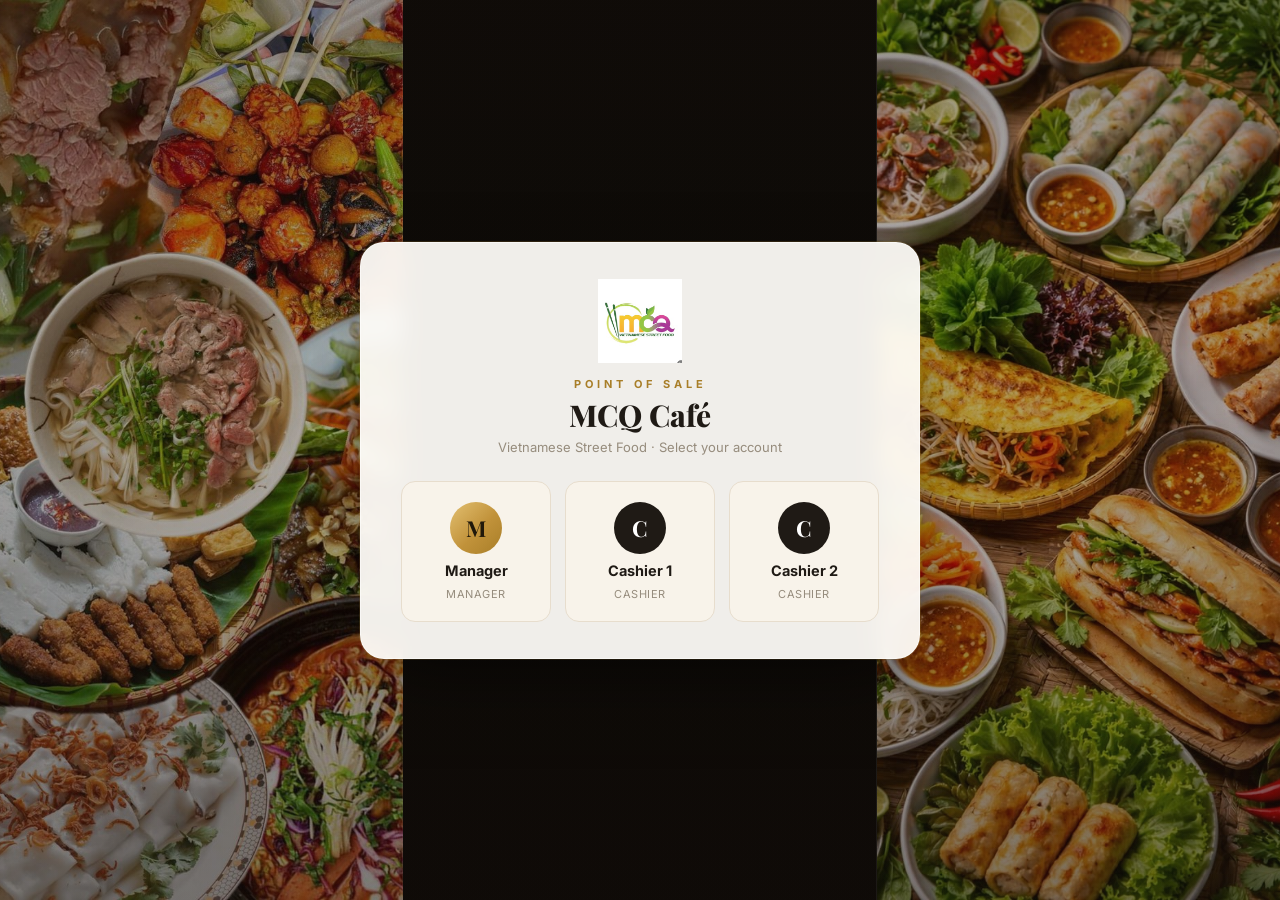
==== commit 54e71353: "Redesign Standing Order Tree kiosk (attract, menu, checkout) Attract: drop the Vietnam hero box and " ====
--- a/index.html
+++ b/index.html
@@ -8,13 +8,13 @@
   <link rel="preconnect" href="https://fonts.googleapis.com">
   <link rel="preconnect" href="https://fonts.gstatic.com" crossorigin>
   <link href="https://fonts.googleapis.com/css2?family=Playfair+Display:wght@600;700;800&family=Inter:wght@400;500;600;700&display=swap" rel="stylesheet">
-  <link rel="stylesheet" href="assets/css/styles.css?v=26">
+  <link rel="stylesheet" href="assets/css/styles.css?v=27">
 </head>
 <body>
   <noscript>This POS requires JavaScript to be enabled.</noscript>
   <!-- App is rendered by assets/js/ui.js -->
-  <script src="assets/js/data.js?v=26"></script>
-  <script src="assets/js/store.js?v=26"></script>
-  <script src="assets/js/ui.js?v=26"></script>
+  <script src="assets/js/data.js?v=27"></script>
+  <script src="assets/js/store.js?v=27"></script>
+  <script src="assets/js/ui.js?v=27"></script>
 </body>
 </html>
--- a/assets/css/styles.css
+++ b/assets/css/styles.css
@@ -1290,15 +1290,16 @@
 
 /* attract / idle */
 .kx-attract { position: absolute; inset: 0; cursor: pointer; }
+/* Scrim kept light over the centre so the ad video reads loud & clear; the
+ * text sits in a darkened band along the bottom for legibility. */
 .kx-attract-scrim { position: absolute; inset: 0; z-index: 2; background:
-  linear-gradient(180deg, rgba(16,11,7,.52) 0%, rgba(16,11,7,.10) 26%, rgba(16,11,7,.24) 56%, rgba(16,11,7,.88) 100%),
-  radial-gradient(120% 100% at 50% 40%, rgba(20,14,9,.10) 0%, rgba(16,11,7,.40) 100%); }
-.kx-attract-inner { position: absolute; inset: 0; z-index: 3; display: flex; flex-direction: column; align-items: center; justify-content: center; text-align: center; color: #fff; padding: 24px; }
-.kx-hero { width: min(64vw, 340px); max-height: 42vh; object-fit: contain; background: #e9e9e9; border-radius: 26px; padding: 14px; box-shadow: 0 24px 60px -22px rgba(0,0,0,.7); }
-.kx-eyebrow { margin-top: 26px; font-size: clamp(12px, 1.5vw, 15px); font-weight: 700; letter-spacing: 4px; text-transform: uppercase; color: var(--gold); }
-.kx-tap-h { font-family: var(--serif); font-size: clamp(36px, 7vw, 76px); font-weight: 800; margin-top: 6px; text-shadow: 0 8px 30px rgba(0,0,0,.6); }
-.kx-tap-sub { font-size: clamp(15px, 2vw, 22px); color: #f0e6d4; opacity: .92; margin-top: 4px; }
-.kx-tap-pulse { margin-top: 30px; }
+  linear-gradient(180deg, rgba(16,11,7,.40) 0%, rgba(16,11,7,.04) 22%, rgba(16,11,7,.06) 48%, rgba(16,11,7,.92) 100%); }
+.kx-attract-inner { position: absolute; inset: 0; z-index: 3; display: flex; flex-direction: column; align-items: center; justify-content: flex-end; text-align: center; color: #fff; padding: 24px clamp(20px, 5vw, 60px) clamp(70px, 13vh, 150px); }
+.kx-eyebrow { font-size: clamp(12px, 1.6vw, 16px); font-weight: 800; letter-spacing: 5px; text-transform: uppercase; color: var(--gold); text-shadow: 0 2px 14px rgba(0,0,0,.6); }
+.kx-tap-cta { font-family: var(--serif); font-weight: 800; font-size: clamp(34px, 6.4vw, 86px); line-height: 1.05; margin-top: 12px; letter-spacing: .5px; text-shadow: 0 10px 44px rgba(0,0,0,.55), 0 0 30px rgba(255,255,255,.18); animation: kxHue 7s linear infinite, kxBreath 2.8s ease-in-out infinite; }
+@keyframes kxHue { 0% { color: #ffd76a; } 18% { color: #ff9d4d; } 36% { color: #ff5d8f; } 54% { color: #c39bff; } 72% { color: #7fe0a6; } 90% { color: #67caff; } 100% { color: #ffd76a; } }
+@keyframes kxBreath { 0%,100% { transform: scale(1); } 50% { transform: scale(1.035); } }
+.kx-tap-pulse { margin-top: 26px; }
 .kx-tap-pulse span { display: block; width: 26px; height: 26px; margin: 0 auto; border-radius: 50%; background: var(--gold); box-shadow: 0 0 0 0 rgba(199,154,63,.6); animation: tapPulse 1.7s infinite; }
 @keyframes tapPulse { 0% { box-shadow: 0 0 0 0 rgba(199,154,63,.55); } 70% { box-shadow: 0 0 0 30px rgba(199,154,63,0); } 100% { box-shadow: 0 0 0 0 rgba(199,154,63,0); } }
 
@@ -1320,6 +1321,10 @@
 .kx-chip { padding: 11px 20px; border-radius: 30px; background: rgba(199,154,63,.14); border: 1.5px solid rgba(199,154,63,.4); color: var(--gold); font-weight: 800; font-size: clamp(13px, 1.5vw, 16px); transition: .15s; }
 .kx-chip:hover { background: rgba(199,154,63,.26); }
 .kx-chip.on { background: var(--gold-grad); color: #20180a; border-color: transparent; }
+.kx-bar-right { display: flex; align-items: center; gap: 12px; }
+.kx-lang { display: inline-flex; padding: 3px; gap: 2px; border-radius: 30px; background: rgba(0,0,0,.24); border: 1.5px solid rgba(199,154,63,.4); }
+.kx-lang button { min-width: 46px; padding: 8px 13px; border-radius: 26px; color: var(--gold); font-weight: 800; font-size: clamp(13px, 1.5vw, 15px); letter-spacing: .5px; transition: .15s; }
+.kx-lang button.on { background: var(--gold-grad); color: #20180a; }
 
 /* home */
 .kx-home { height: 100%; display: flex; flex-direction: column; background:
@@ -1347,60 +1352,76 @@
 .kx-pop-row { display: flex; gap: 14px; overflow-x: auto; padding-bottom: 10px; scroll-snap-type: x mandatory; }
 .kx-pop-row .kx-item { flex: 0 0 clamp(150px, 20vw, 210px); scroll-snap-align: start; }
 
-/* item card (home + menu) */
-.kx-item { position: relative; display: flex; flex-direction: column; text-align: left; background: var(--surface); border: 2px solid color-mix(in srgb, var(--accent) 28%, var(--line)); border-radius: 20px; overflow: hidden; box-shadow: var(--shadow-sm); transition: transform .14s, box-shadow .14s, border-color .14s; }
+/* item card (home + menu) — main area opens the detail sheet, footer is an
+ * in-place add button that becomes a quantity stepper once it's in the cart. */
+.kx-item { position: relative; display: flex; flex-direction: column; background: var(--surface); border: 2px solid color-mix(in srgb, var(--accent) 28%, var(--line)); border-radius: 20px; overflow: hidden; box-shadow: var(--shadow-sm); transition: transform .14s, box-shadow .14s, border-color .14s; }
 .kx-item:not(.sold):hover { transform: translateY(-5px); border-color: var(--accent); box-shadow: 0 20px 40px -18px color-mix(in srgb, var(--accent) 60%, transparent); }
-.kx-item:not(.sold):active { transform: translateY(-1px) scale(.99); }
+.kx-item.in-cart { border-color: var(--accent); box-shadow: 0 14px 30px -16px color-mix(in srgb, var(--accent) 55%, transparent); }
+.kx-item-tap { display: flex; flex-direction: column; flex: 1; text-align: left; }
+.kx-item-tap:not([disabled]):active { transform: scale(.99); }
 .kx-item-thumb { position: relative; aspect-ratio: 4 / 3; background: radial-gradient(120% 120% at 50% 30%, color-mix(in srgb, var(--accent) 18%, #fff), color-mix(in srgb, var(--accent) 30%, #efe6d4)); overflow: hidden; }
 .kx-item-thumb img { width: 100%; height: 100%; object-fit: cover; }
-.kx-add { position: absolute; right: 10px; bottom: 10px; width: 38px; height: 38px; border-radius: 50%; background: var(--gold-grad); color: #20180a; display: flex; align-items: center; justify-content: center; font-size: 26px; font-weight: 800; line-height: 1; box-shadow: 0 6px 14px -5px rgba(0,0,0,.5); }
+.kx-qty-badge { position: absolute; top: 9px; left: 9px; min-width: 32px; height: 32px; padding: 0 8px; display: flex; align-items: center; justify-content: center; border-radius: 30px; background: var(--accent); color: #fff; font-weight: 800; font-size: 15px; box-shadow: 0 6px 14px -5px rgba(0,0,0,.5); }
+.kx-combo-tag { position: absolute; top: 9px; right: 9px; padding: 5px 10px; border-radius: 20px; background: rgba(132,83,224,.92); color: #fff; font-weight: 800; font-size: 11.5px; box-shadow: 0 6px 14px -6px rgba(0,0,0,.5); }
 .kx-soldtag { position: absolute; inset: 0; display: flex; align-items: center; justify-content: center; background: rgba(28,22,14,.55); color: #fff; font-weight: 800; font-size: clamp(13px, 1.6vw, 18px); letter-spacing: 1px; text-transform: uppercase; }
-.kx-item.sold { opacity: .72; cursor: not-allowed; filter: grayscale(.4); }
-.kx-item-body { padding: 12px 14px 14px; border-top: 3px solid var(--accent); display: flex; flex-direction: column; gap: 6px; flex: 1; }
+.kx-item.sold { opacity: .72; filter: grayscale(.4); }
+.kx-item.sold .kx-item-tap { cursor: not-allowed; }
+.kx-item-body { padding: 12px 14px 10px; border-top: 3px solid var(--accent); display: flex; flex-direction: column; gap: 6px; flex: 1; }
 .kx-item-name { font-weight: 700; font-size: clamp(14px, 1.5vw, 17px); line-height: 1.25; }
 .kx-item-price { margin-top: auto; font-family: var(--serif); font-weight: 800; font-size: clamp(16px, 1.9vw, 21px); color: color-mix(in srgb, var(--accent) 72%, var(--ink)); }
-
-/* menu stage layout */
-.kx-menu { position: relative; height: 100%; display: grid; grid-template-rows: auto 1fr; grid-template-columns: 1fr 360px; grid-template-areas: 'bar bar' 'main cart';
+.kx-item-ctrl { padding: 0 12px 12px; }
+.kx-card-add { width: 100%; min-height: 48px; border-radius: 13px; background: color-mix(in srgb, var(--accent) 12%, var(--surface-2)); border: 1.5px solid color-mix(in srgb, var(--accent) 40%, var(--line)); color: color-mix(in srgb, var(--accent) 62%, var(--ink)); font-weight: 800; font-size: clamp(14px, 1.6vw, 17px); transition: .14s; }
+.kx-card-add:hover { background: color-mix(in srgb, var(--accent) 88%, #fff); color: #fff; border-color: var(--accent); }
+.kx-ctrl-sold { display: block; text-align: center; padding: 13px; color: var(--muted); font-weight: 700; font-size: 14px; }
+/* generic kiosk stepper (card footer · order list · sheet) */
+.kx-step { display: inline-flex; align-items: center; gap: 4px; background: var(--surface-2); border: 1px solid var(--line); border-radius: 13px; }
+.kx-step button { width: 42px; height: 46px; font-size: 23px; font-weight: 800; color: var(--ink-2); transition: .12s; }
+.kx-step button:hover:not([disabled]) { background: var(--gold-soft); color: var(--gold-2); }
+.kx-step button[disabled] { opacity: .35; }
+.kx-step b { min-width: 30px; text-align: center; font-weight: 800; font-size: 17px; }
+.kx-step.sm button { width: 36px; height: 38px; font-size: 19px; }
+.kx-step.sm b { min-width: 26px; font-size: 15px; }
+.kx-step.lg button { width: 54px; height: 56px; font-size: 27px; }
+.kx-step.lg b { min-width: 40px; font-size: 22px; }
+.kx-step.card { display: flex; width: 100%; justify-content: space-between; background: var(--gold-soft); border-color: var(--gold); }
+.kx-step.card button { flex: 1; color: var(--gold-3); }
+.kx-step.card b { color: var(--gold-3); }
+
+/* menu stage layout — bar · (category rail + filters + grid) · bottom bar */
+.kx-menu { position: relative; height: 100%; display: flex; flex-direction: column;
   background:
     url("data:image/svg+xml,%3Csvg xmlns='http://www.w3.org/2000/svg' width='1440' height='130' preserveAspectRatio='none' viewBox='0 0 1440 130'%3E%3Cpath fill='%23a4561d' fill-opacity='0.16' d='M0 130V84h64l24-26 24 26h84V62h70V40h22v22h82v12h60l24-22 24 22h82V60h74l24-24 24 24h82v18h70V58h70l24-22 24 22h84v12h70V48h70l24-20 24 20h84v30h64v52z'/%3E%3C/svg%3E") center bottom / 100% auto no-repeat,
     radial-gradient(100% 60% at 50% 0%, rgba(255,206,140,.42), transparent 62%),
     linear-gradient(180deg, #fcf4e6 0%, #f4e7cf 55%, #ecd6b4 100%); }
-.kx-menu .kx-bar { grid-area: bar; }
-.kx-menu-grid-wrap { grid-area: main; min-height: 0; display: flex; flex-direction: column; padding: 18px clamp(14px, 2.4vw, 28px) 0; }
-.kx-cats { display: flex; flex-wrap: wrap; gap: 10px; padding-bottom: 14px; flex-shrink: 0; }
-.kx-cat { display: flex; align-items: center; gap: 9px; padding: 11px 18px; border-radius: 30px; font-weight: 700; font-size: clamp(13px, 1.5vw, 16px); background: color-mix(in srgb, var(--accent) 9%, var(--surface)); border: 1.5px solid color-mix(in srgb, var(--accent) 30%, var(--line)); color: color-mix(in srgb, var(--accent) 55%, var(--ink)); transition: .14s; }
-.kx-cat .kx-cat-ico { font-size: 19px; }
+.kx-menu .kx-bar { flex: 0 0 auto; }
+.kx-menu-body { flex: 1; min-height: 0; display: grid; grid-template-columns: 232px 1fr; }
+/* category rail (vertical on landscape) */
+.kx-cats { display: flex; flex-direction: column; gap: 8px; min-height: 0; overflow-y: auto; padding: 16px 12px; background: rgba(255,255,255,.42); border-right: 1px solid var(--line); }
+.kx-cat { display: flex; align-items: center; gap: 11px; width: 100%; padding: 13px 16px; border-radius: 14px; font-weight: 700; font-size: clamp(13px, 1.4vw, 16px); text-align: left; background: color-mix(in srgb, var(--accent) 8%, var(--surface)); border: 1.5px solid color-mix(in srgb, var(--accent) 26%, var(--line)); color: color-mix(in srgb, var(--accent) 55%, var(--ink)); transition: .14s; }
+.kx-cat .kx-cat-ico { font-size: 21px; flex: 0 0 auto; line-height: 1; }
+.kx-cat .kx-cat-tx { white-space: nowrap; overflow: hidden; text-overflow: ellipsis; }
+.kx-cat:hover { border-color: var(--accent); }
 .kx-cat.on { background: linear-gradient(135deg, color-mix(in srgb, var(--accent) 86%, #fff), var(--accent)); color: #fff; border-color: var(--accent); text-shadow: 0 1px 2px rgba(0,0,0,.28); box-shadow: 0 8px 18px -8px color-mix(in srgb, var(--accent) 70%, transparent); }
-.kx-grid { flex: 1; min-height: 0; overflow-y: auto; display: grid; grid-template-columns: repeat(auto-fill, minmax(190px, 1fr)); gap: 16px; align-content: start; padding-bottom: 22px; }
+.kx-menu-main { min-width: 0; min-height: 0; display: flex; flex-direction: column; padding: 16px clamp(14px, 2.4vw, 28px) 0; }
+/* quick filter chips above the grid */
+.kx-filters { display: flex; flex-wrap: wrap; gap: 10px; padding-bottom: 14px; flex: 0 0 auto; }
+.kx-filter { padding: 10px 18px; border-radius: 30px; font-weight: 800; font-size: clamp(13px, 1.5vw, 15px); background: var(--surface); border: 1.5px solid var(--line); color: var(--ink-2); transition: .14s; }
+.kx-filter:hover { border-color: var(--gold); }
+.kx-filter.on { background: var(--ink); color: #fff; border-color: var(--ink); }
+.kx-grid { flex: 1; min-height: 0; overflow-y: auto; display: grid; grid-template-columns: repeat(auto-fill, minmax(186px, 1fr)); gap: 16px; align-content: start; padding-bottom: 120px; }
 .kx-empty { grid-column: 1/-1; text-align: center; color: var(--muted); padding: 50px 0; }
 
-/* kiosk cart */
-.kx-cart { grid-area: cart; background: linear-gradient(180deg, #4a2c19 0%, #2c1a10 100%); color: #f6e8d2; display: flex; flex-direction: column; min-height: 0; box-shadow: inset 0 3px 0 var(--gold), -12px 0 34px -16px rgba(74,44,25,.5); border-left: 1px solid rgba(199,154,63,.42); }
-.kx-cart-peek { display: none; }   /* shown only as a bottom-sheet handle on portrait */
-.kx-cart-scroll { flex: 1; min-height: 0; overflow-y: auto; display: flex; flex-direction: column; }
-.kx-cart-head { padding: 18px 18px 12px; font-family: var(--serif); font-size: 20px; font-weight: 800; display: flex; align-items: center; gap: 10px; }
-.kx-cart-count { margin-left: auto; min-width: 30px; height: 30px; line-height: 30px; text-align: center; border-radius: 30px; background: var(--gold-grad); color: #20180a; font-family: var(--sans); font-size: 14px; font-weight: 800; }
-.kx-cart-list { flex: 1; min-height: 0; padding: 4px 16px; }
-.kx-cart-empty { text-align: center; color: var(--rail-muted); padding: 50px 16px; font-weight: 600; }
-.kx-cart-empty span { display: block; font-size: 40px; margin-bottom: 10px; opacity: .8; }
-.kx-cl { padding: 13px 0; border-bottom: 1px solid rgba(255,255,255,.08); animation: custIn .22s ease; }
-.kx-cl-top { display: flex; justify-content: space-between; gap: 10px; font-weight: 700; font-size: 15px; }
-.kx-cl-name { line-height: 1.3; }
-.kx-cl-note { font-size: 11.5px; color: var(--gold); margin-top: 4px; }
-.kx-cl-step { display: flex; align-items: center; gap: 8px; margin-top: 9px; }
-.kx-cl-step button { width: 36px; height: 36px; border-radius: 10px; background: rgba(255,255,255,.08); color: #f3ead6; font-size: 20px; font-weight: 800; border: 1px solid rgba(255,255,255,.1); }
-.kx-cl-step button:hover { background: rgba(199,154,63,.3); }
-.kx-cl-step span { min-width: 28px; text-align: center; font-weight: 800; }
-.kx-cl-rm { margin-left: auto; font-size: 14px !important; }
-.kx-cl-rm:hover { background: rgba(155,34,38,.5) !important; }
-.kx-cart-foot { padding: 16px 18px 20px; background: rgba(0,0,0,.22); border-top: 1px solid rgba(199,154,63,.24); }
-.kx-cart-total { display: flex; justify-content: space-between; align-items: baseline; margin-bottom: 12px; }
-.kx-cart-total span { font-size: 16px; font-weight: 700; }
-.kx-cart-total b { font-family: var(--serif); font-size: 30px; font-weight: 800; color: var(--gold); }
-.kx-checkout { width: 100%; min-height: 62px; border-radius: 16px; background: linear-gradient(135deg, #2f8f63, #1f6f4c); color: #fff; font-size: 19px; font-weight: 800; box-shadow: 0 14px 28px -12px rgba(38,115,80,.7); transition: transform .15s; }
-.kx-checkout:hover:not(:disabled) { transform: translateY(-2px); }
-.kx-checkout:disabled { opacity: .4; cursor: not-allowed; }
+/* persistent bottom checkout bar — always one tap to checkout */
+.kx-bottombar { position: absolute; left: 0; right: 0; bottom: 0; z-index: 40; padding: 0 clamp(14px, 3vw, 30px); transform: translateY(140%); transition: transform .34s cubic-bezier(.2,.85,.2,1); pointer-events: none; }
+.kx-bottombar.show { transform: none; pointer-events: auto; }
+.kx-bb-main { width: 100%; display: flex; align-items: center; gap: 16px; min-height: 76px; margin-bottom: calc(14px + env(safe-area-inset-bottom, 0px)); padding: 0 18px 0 22px; border-radius: 20px; background: linear-gradient(135deg, #2f8f63, #1f6f4c); color: #fff; box-shadow: 0 18px 40px -14px rgba(38,115,80,.75); transition: transform .15s; }
+.kx-bb-main:hover:not(:disabled) { transform: translateY(-2px); }
+.kx-bb-basket { position: relative; font-size: 30px; }
+.kx-bb-count { position: absolute; top: -4px; right: -9px; min-width: 22px; height: 22px; padding: 0 6px; display: flex; align-items: center; justify-content: center; border-radius: 20px; background: var(--gold); color: #20180a; font-size: 12.5px; font-weight: 800; }
+.kx-bb-info { display: flex; flex-direction: column; align-items: flex-start; line-height: 1.2; }
+.kx-bb-info b { font-size: 14.5px; font-weight: 700; opacity: .92; }
+.kx-bb-info span { font-family: var(--serif); font-size: 24px; font-weight: 800; }
+.kx-bb-cta { margin-left: auto; font-size: clamp(15px, 1.8vw, 19px); font-weight: 800; }
 
 /* member stage */
 .kx-member { height: 100%; display: flex; flex-direction: column; background: var(--bg-grad); }
@@ -1428,23 +1449,85 @@
 .kx-guest { width: 100%; padding: 16px; border-radius: 14px; background: var(--surface-2); border: 1px solid var(--line); font-weight: 700; color: var(--ink-2); font-size: 16px; }
 .kx-guest:hover { border-color: var(--gold); color: var(--ink); }
 
-/* pay stage */
+/* progress steps (Choose → Review → Pay → Queue) */
+.kx-prog { display: flex; align-items: center; justify-content: center; gap: clamp(4px, 1vw, 10px); max-width: 640px; margin: 0 auto clamp(18px, 3vw, 30px); }
+.kx-prog-i { display: flex; align-items: center; gap: 9px; color: var(--muted); font-weight: 700; }
+.kx-prog-no { width: 32px; height: 32px; border-radius: 50%; display: flex; align-items: center; justify-content: center; background: var(--surface); border: 1.5px solid var(--line); font-size: 14px; font-weight: 800; flex: 0 0 auto; }
+.kx-prog-i.done { color: var(--green-2); }
+.kx-prog-i.done .kx-prog-no { background: var(--green-2); color: #fff; border-color: transparent; }
+.kx-prog-i.on { color: var(--ink); }
+.kx-prog-i.on .kx-prog-no { background: var(--gold-grad); color: #20180a; border-color: transparent; box-shadow: 0 6px 14px -6px rgba(199,154,63,.7); }
+.kx-prog-lb { font-size: clamp(12px, 1.5vw, 15px); }
+.kx-prog-sep { flex: 1 1 auto; min-width: 12px; max-width: 56px; height: 2px; border-radius: 2px; background: var(--line); }
+.kx-prog-wrap.dark .kx-prog-i { color: rgba(255,255,255,.55); }
+.kx-prog-wrap.dark .kx-prog-no { background: rgba(255,255,255,.12); border-color: rgba(255,255,255,.28); color: #fff; }
+.kx-prog-wrap.dark .kx-prog-i.done { color: #95edbd; }
+.kx-prog-wrap.dark .kx-prog-i.done .kx-prog-no { background: #2f8f63; }
+.kx-prog-wrap.dark .kx-prog-i.on { color: #fff; }
+.kx-prog-wrap.dark .kx-prog-sep { background: rgba(255,255,255,.22); }
+
+/* pay stage — editable order (left) + sticky summary (right) */
 .kx-pay { height: 100%; display: flex; flex-direction: column; background: var(--bg-grad); }
-.kx-pay-inner { flex: 1; overflow-y: auto; max-width: 600px; width: 100%; margin: 0 auto; padding: clamp(20px, 4vw, 48px); }
-.kx-pay-inner h2 { font-family: var(--serif); font-size: clamp(26px, 4vw, 40px); font-weight: 800; margin-bottom: 18px; }
-.kx-pay-list { background: var(--surface); border: 1px solid var(--line); border-radius: 16px; padding: 8px 18px; box-shadow: var(--shadow-sm); }
-.kx-pl { display: flex; justify-content: space-between; gap: 12px; padding: 13px 0; border-bottom: 1px solid var(--line); font-size: 16px; }
-.kx-pl:last-child { border-bottom: none; }
-.kx-pl b { font-weight: 800; }
-.kx-pay-save { color: var(--green-2); font-weight: 700; margin: 14px 2px 0; }
-.kx-pay-total { display: flex; justify-content: space-between; align-items: baseline; margin: 16px 2px 18px; padding-top: 14px; border-top: 2px dashed var(--line); }
-.kx-pay-total span { font-size: 18px; font-weight: 700; } .kx-pay-total span em { font-style: normal; font-size: .6em; color: var(--muted); margin-left: 6px; }
-.kx-pay-total b { font-family: var(--serif); font-size: clamp(32px, 5vw, 48px); font-weight: 800; color: var(--gold-3); }
-.kx-pay-member { display: block; width: 100%; text-align: left; padding: 14px 18px; border-radius: 14px; background: var(--gold-soft); border: 1px solid var(--gold); color: var(--gold-3); font-weight: 700; margin-bottom: 16px; }
-.kx-pay-member.add { background: var(--surface); border-style: dashed; color: var(--gold-2); }
-.kx-paybtn { width: 100%; min-height: 70px; border-radius: 18px; background: linear-gradient(135deg, #2f8f63, #1f6f4c); color: #fff; font-size: 21px; font-weight: 800; box-shadow: 0 16px 32px -12px rgba(38,115,80,.7); transition: transform .15s; }
+.kx-pay-wrap { flex: 1; overflow-y: auto; padding: clamp(18px, 3vw, 36px); }
+.kx-pay-cols { display: grid; grid-template-columns: 1fr 384px; gap: clamp(18px, 2.5vw, 30px); align-items: start; max-width: 1120px; margin: 0 auto; }
+.kx-pay-left { min-width: 0; }
+.kx-pay-left .kx-back { margin-bottom: 16px; }
+.kx-ot { margin-bottom: 20px; }
+.kx-ot-h { font-weight: 800; font-size: 15px; margin-bottom: 10px; }
+.kx-ot-seg { display: grid; grid-template-columns: 1fr 1fr; gap: 12px; }
+.kx-ot-seg button { min-height: 60px; border-radius: 14px; border: 2px solid var(--line); background: var(--surface); font-weight: 800; font-size: clamp(15px, 1.7vw, 18px); color: var(--ink-2); transition: .14s; }
+.kx-ot-seg button:hover { border-color: var(--gold); }
+.kx-ot-seg button.on { border-color: var(--gold); background: var(--gold-soft); color: var(--gold-3); box-shadow: 0 8px 18px -10px rgba(199,154,63,.6); }
+.kx-pay-h { font-family: var(--serif); font-size: clamp(20px, 2.6vw, 26px); font-weight: 800; margin-bottom: 12px; }
+.kx-pay-items { background: var(--surface); border: 1px solid var(--line); border-radius: 18px; overflow: hidden; box-shadow: var(--shadow-sm); }
+.kx-pi { display: flex; gap: 14px; padding: 15px 16px; border-bottom: 1px solid var(--line); animation: custIn .22s ease; }
+.kx-pi:last-child { border-bottom: none; }
+.kx-pi-main { flex: 1; min-width: 0; }
+.kx-pi-name { font-weight: 700; font-size: 16px; line-height: 1.3; }
+.kx-pi-sub { font-size: 12.8px; color: var(--ink-2); margin-top: 4px; line-height: 1.5; }
+.kx-pi-note { font-size: 12.8px; color: var(--gold-2); margin-top: 4px; }
+.kx-pi-right { display: flex; flex-direction: column; align-items: flex-end; gap: 8px; flex: 0 0 auto; }
+.kx-pi-price { font-weight: 800; font-size: 16px; }
+.kx-pi-rm { width: 34px; height: 30px; border-radius: 8px; font-size: 15px; color: var(--muted); }
+.kx-pi-rm:hover { background: rgba(155,34,38,.12); color: #9b2226; }
+.kx-addmore { margin-top: 14px; width: 100%; min-height: 54px; border-radius: 14px; background: var(--surface); border: 1.5px dashed var(--gold); color: var(--gold-3); font-weight: 800; font-size: 15px; transition: .14s; }
+.kx-addmore:hover { background: var(--gold-soft); }
+.kx-upsell { margin-top: 24px; }
+.kx-upsell-h { font-weight: 800; font-size: 16px; margin-bottom: 12px; }
+.kx-upsell-row { display: flex; gap: 12px; overflow-x: auto; padding-bottom: 8px; scroll-snap-type: x mandatory; }
+.kx-up { flex: 0 0 138px; scroll-snap-align: start; background: var(--surface); border: 1px solid var(--line); border-radius: 15px; overflow: hidden; text-align: left; transition: .14s; }
+.kx-up:hover { border-color: var(--gold); transform: translateY(-3px); box-shadow: var(--shadow-sm); }
+.kx-up-thumb { position: relative; display: block; aspect-ratio: 4/3; background: var(--surface-2); overflow: hidden; }
+.kx-up-thumb img { width: 100%; height: 100%; object-fit: cover; }
+.kx-up-plus { position: absolute; right: 8px; bottom: 8px; width: 30px; height: 30px; border-radius: 50%; background: var(--gold-grad); color: #20180a; display: flex; align-items: center; justify-content: center; font-size: 20px; font-weight: 800; box-shadow: 0 5px 12px -4px rgba(0,0,0,.5); }
+.kx-up-n { display: block; padding: 8px 10px 0; font-size: 13px; font-weight: 700; line-height: 1.25; }
+.kx-up-p { display: block; padding: 3px 10px 10px; color: var(--gold-3); font-weight: 800; }
+/* sticky summary card */
+.kx-pay-right { position: sticky; top: 0; }
+.kx-sum-card { background: var(--surface); border: 1px solid var(--line); border-radius: 20px; padding: 18px; box-shadow: var(--shadow); }
+.kx-mini-member { margin-bottom: 16px; padding-bottom: 16px; border-bottom: 1px dashed var(--line); }
+.kx-mm-h { font-weight: 800; font-size: 14px; margin-bottom: 10px; }
+.kx-mm-scan { display: flex; gap: 8px; }
+.kx-mm-in { flex: 1; min-width: 0; padding: 12px 14px; border-radius: 12px; border: 1.5px solid var(--line); background: var(--surface-2); font-size: 15px; outline: none; }
+.kx-mm-in:focus { border-color: var(--gold); }
+.kx-mm-scan button { padding: 0 18px; border-radius: 12px; background: var(--ink); color: #fff; font-weight: 800; font-size: 14px; }
+.kx-mm-scan button:hover { background: var(--gold-grad); color: #20180a; }
+.kx-mm-hint { margin-top: 9px; font-size: 12.5px; color: var(--gold-3); font-weight: 700; }
+.kx-mm-on { display: flex; align-items: center; gap: 11px; }
+.kx-mm-star { font-size: 26px; }
+.kx-mm-tx { display: flex; flex-direction: column; line-height: 1.3; min-width: 0; }
+.kx-mm-tx b { font-weight: 800; }
+.kx-mm-tx em { font-style: normal; font-size: 12.5px; color: var(--gold-3); font-weight: 700; }
+.kx-mm-x { margin-left: auto; width: 30px; height: 30px; border-radius: 9px; background: var(--surface-2); color: var(--muted); font-size: 12px; flex: 0 0 auto; }
+.kx-sum-r { display: flex; justify-content: space-between; gap: 10px; padding: 7px 0; font-size: 15px; color: var(--ink-2); }
+.kx-sum-r em { font-style: normal; font-size: .82em; color: var(--muted); }
+.kx-sum-r.save { color: var(--green-2); font-weight: 700; }
+.kx-sum-r.grand { margin-top: 8px; padding-top: 13px; border-top: 2px dashed var(--line); font-size: 18px; font-weight: 800; color: var(--ink); align-items: baseline; }
+.kx-sum-r.grand b { font-family: var(--serif); font-size: clamp(28px, 4vw, 36px); font-weight: 800; color: var(--gold-3); }
+.kx-sum-card .kx-paybtn { margin-top: 16px; }
+.kx-paybtn { width: 100%; min-height: 70px; border-radius: 18px; background: linear-gradient(135deg, #2f8f63, #1f6f4c); color: #fff; font-size: clamp(17px, 2vw, 21px); font-weight: 800; box-shadow: 0 16px 32px -12px rgba(38,115,80,.7); transition: transform .15s; }
 .kx-paybtn:hover { transform: translateY(-2px); }
-.kx-pay-note { text-align: center; color: var(--muted); font-size: 13px; margin-top: 14px; }
+.kx-pay-note { text-align: center; color: var(--muted); font-size: 12.5px; margin-top: 12px; }
 .kx-pay.processing { align-items: center; justify-content: center; }
 .kx-proc { text-align: center; color: var(--ink); display: flex; flex-direction: column; align-items: center; gap: 16px; }
 .kx-proc-card { font-size: 64px; animation: cardpulse 1.3s ease-in-out infinite; }
@@ -1465,9 +1548,50 @@
 .kx-done-pts { margin-top: 18px; padding: 11px 22px; border-radius: 30px; background: rgba(199,154,63,.2); border: 1px solid var(--gold); color: var(--gold); font-weight: 800; font-size: clamp(15px, 1.8vw, 20px); }
 .kx-newbtn { margin-top: 30px; padding: 18px 40px; border-radius: 16px; background: var(--gold-grad); color: #20180a; font-size: 19px; font-weight: 800; box-shadow: 0 16px 32px -14px rgba(199,154,63,.8); }
 .kx-newbtn:hover { transform: translateY(-2px); }
-
-/* Tall portrait kiosk (standing tree) & narrow screens:
- * stack the hero, and turn the cart into a slide-up bottom sheet. */
+.kx-prog-wrap.dark { width: min(640px, 92vw); margin-bottom: clamp(10px, 3vh, 28px); }
+
+/* item detail / customise bottom-sheet */
+.kx-sheet-ov { display: flex; align-items: center; justify-content: center; padding: 16px; }
+.kx-sheet { position: relative; width: min(680px, 96vw); max-height: 92vh; display: flex; flex-direction: column; background: var(--surface); border-radius: 26px; overflow: hidden; box-shadow: 0 40px 90px -30px rgba(0,0,0,.6); animation: pop .3s cubic-bezier(.18,.9,.2,1); }
+.kx-sheet-x { position: absolute; top: 14px; right: 14px; z-index: 4; width: 42px; height: 42px; border-radius: 50%; background: rgba(20,14,9,.5); color: #fff; font-size: 16px; -webkit-backdrop-filter: blur(4px); backdrop-filter: blur(4px); }
+.kx-sheet-x:hover { background: rgba(20,14,9,.78); }
+.kx-sheet-hero { position: relative; flex: 0 0 auto; background: var(--surface-2); }
+.kx-sheet-hero img { width: 100%; height: clamp(170px, 30vh, 280px); object-fit: cover; display: block; }
+.kx-sheet-hero.noimg { min-height: 88px; }
+.kx-sheet-head { position: absolute; left: 0; right: 0; bottom: 0; display: flex; align-items: flex-end; justify-content: space-between; gap: 14px; padding: 36px 20px 14px; background: linear-gradient(transparent, rgba(16,11,7,.82)); color: #fff; }
+.kx-sheet-title { min-width: 0; }
+.kx-sheet-title h3 { font-family: var(--serif); font-size: clamp(21px, 3vw, 30px); font-weight: 800; line-height: 1.1; }
+.kx-sheet-sub { font-size: 13px; color: rgba(255,255,255,.82); margin-top: 4px; }
+.kx-sheet-price { flex: 0 0 auto; font-family: var(--serif); font-size: clamp(20px, 2.6vw, 27px); font-weight: 800; color: var(--gold); }
+.kx-sheet-body { flex: 1; min-height: 0; overflow-y: auto; padding: 18px 22px; }
+.kxs-choose { font-weight: 800; font-size: 15px; margin-bottom: 14px; }
+.kxs-group { margin-bottom: 20px; }
+.kxs-group:last-child { margin-bottom: 0; }
+.kxs-group-h { display: flex; align-items: center; gap: 8px; font-weight: 700; font-size: 14px; color: var(--ink-2); margin-bottom: 11px; }
+.kxs-group-h .req { padding: 2px 9px; border-radius: 20px; background: var(--gold-soft); color: var(--gold-3); font-size: 11px; font-weight: 800; }
+.kxs-group-h .ok { color: var(--green-2); font-weight: 900; }
+.kxs-opts { display: flex; flex-wrap: wrap; gap: 10px; }
+.kxs-opt { padding: 12px 16px; border-radius: 13px; background: var(--surface-2); border: 1.5px solid var(--line); font-weight: 700; font-size: 14px; color: var(--ink-2); transition: .14s; }
+.kxs-opt:hover { border-color: var(--gold); }
+.kxs-opt.sel { background: var(--gold-soft); border-color: var(--gold); color: var(--gold-3); }
+.kxs-rows { display: flex; flex-direction: column; gap: 9px; }
+.kxs-row { display: flex; align-items: center; justify-content: space-between; gap: 12px; padding: 7px 8px 7px 14px; border-radius: 13px; border: 1.5px solid var(--line); background: var(--surface); }
+.kxs-row.on { border-color: var(--gold); background: var(--gold-soft); }
+.kxs-opt-n { font-weight: 600; font-size: 14.5px; }
+.kxs-opt-n em { font-style: normal; color: var(--ink-2); font-weight: 700; margin-left: 4px; }
+.kxs-chips { display: flex; flex-wrap: wrap; gap: 8px; }
+.kxs-chip { padding: 9px 15px; border-radius: 22px; background: var(--surface-2); border: 1.5px solid var(--line); font-weight: 600; font-size: 13.5px; color: var(--ink-2); transition: .14s; }
+.kxs-chip:hover { border-color: var(--gold); }
+.kxs-chip.on { background: var(--gold-soft); border-color: var(--gold); color: var(--gold-3); }
+.kx-code-in.full { width: 100%; }
+.kx-sheet-foot { flex: 0 0 auto; display: flex; gap: 14px; align-items: center; padding: 14px 20px calc(14px + env(safe-area-inset-bottom, 0px)); border-top: 1px solid var(--line); background: var(--surface-2); }
+.kx-sheet-add { flex: 1; min-height: 60px; border-radius: 16px; background: var(--gold-grad); color: #20180a; font-size: clamp(16px, 1.9vw, 19px); font-weight: 800; box-shadow: 0 14px 28px -12px rgba(199,154,63,.7); transition: transform .15s; }
+.kx-sheet-add:hover { transform: translateY(-2px); }
+@keyframes sheetUp { from { transform: translateY(100%); } to { transform: none; } }
+
+/* Tall portrait kiosk (standing tree) & narrow screens: stack the hero, turn
+ * the category rail into a top strip with a big 2-column grid, collapse the
+ * checkout to a single column, and dock the detail sheet to the bottom. */
 @media (orientation: portrait), (max-width: 900px) {
   .kx-home-hero { grid-template-columns: 1fr; text-align: center; }
   .kx-home-text { align-items: center; }
@@ -1475,26 +1599,22 @@
   .kx-home-media { width: min(58vw, 280px); max-height: 38vh; }
   .kx-member-cta { text-align: center; }
 
-  .kx-menu { grid-template-columns: 1fr; grid-template-rows: auto 1fr; grid-template-areas: 'bar' 'main'; }
-  .kx-menu-grid-wrap { padding-bottom: 104px; }   /* clear the peek bar */
-
-  .kx-cart {
-    position: fixed; left: 0; right: 0; bottom: 0; z-index: 45; max-height: 80vh;
-    border-radius: 24px 24px 0 0; box-shadow: 0 -18px 44px -14px rgba(0,0,0,.55);
-    transform: translateY(calc(100% - 90px));
-    transition: transform .34s cubic-bezier(.2,.85,.2,1);
-  }
-  .kx-cart.open { transform: translateY(0); }
-  .kx-cart-peek { display: flex; align-items: center; gap: 14px; width: 100%; height: 90px; padding: 0 22px; color: #f3ead6; }
-  .kx-cart.has .kx-cart-peek { box-shadow: inset 0 3px 0 var(--gold); }
-  .kx-peek-ico { font-size: 28px; }
-  .kx-peek-info { display: flex; flex-direction: column; align-items: flex-start; line-height: 1.15; }
-  .kx-peek-info b { font-size: 16px; } .kx-peek-info span { color: var(--gold); font-weight: 800; font-size: 19px; }
-  .kx-peek-chev { margin-left: auto; font-size: 22px; color: var(--gold); }
-  .kx-cart-foot { padding-bottom: calc(20px + env(safe-area-inset-bottom, 0px)); }
+  .kx-menu-body { grid-template-columns: 1fr; grid-template-rows: auto 1fr; }
+  .kx-cats { flex-direction: row; overflow-x: auto; overflow-y: hidden; gap: 10px; padding: 12px clamp(12px, 3vw, 22px); border-right: none; border-bottom: 1px solid var(--line); }
+  .kx-cat { width: auto; flex: 0 0 auto; padding: 11px 16px; border-radius: 30px; }
+  .kx-grid { grid-template-columns: repeat(2, 1fr); gap: 14px; }
+
+  .kx-pay-cols { grid-template-columns: 1fr; }
+  .kx-pay-right { position: static; }
+
+  .kx-sheet-ov { align-items: flex-end; padding: 0; }
+  .kx-sheet { width: 100%; max-height: 90vh; border-radius: 24px 24px 0 0; animation: sheetUp .32s cubic-bezier(.2,.85,.2,1); }
 }
 @media (max-width: 560px) {
-  .kx-grid { grid-template-columns: repeat(auto-fill, minmax(140px, 1fr)); gap: 12px; }
+  .kx-grid { gap: 12px; }
   .kx-bar { padding: 12px 14px; }
   .kx-brand span { font-size: 18px; }
-}
+  .kx-prog-lb { display: none; }
+  .kx-prog-i.on .kx-prog-lb { display: inline; }
+  .kx-bb-cta { font-size: 15px; }
+}
